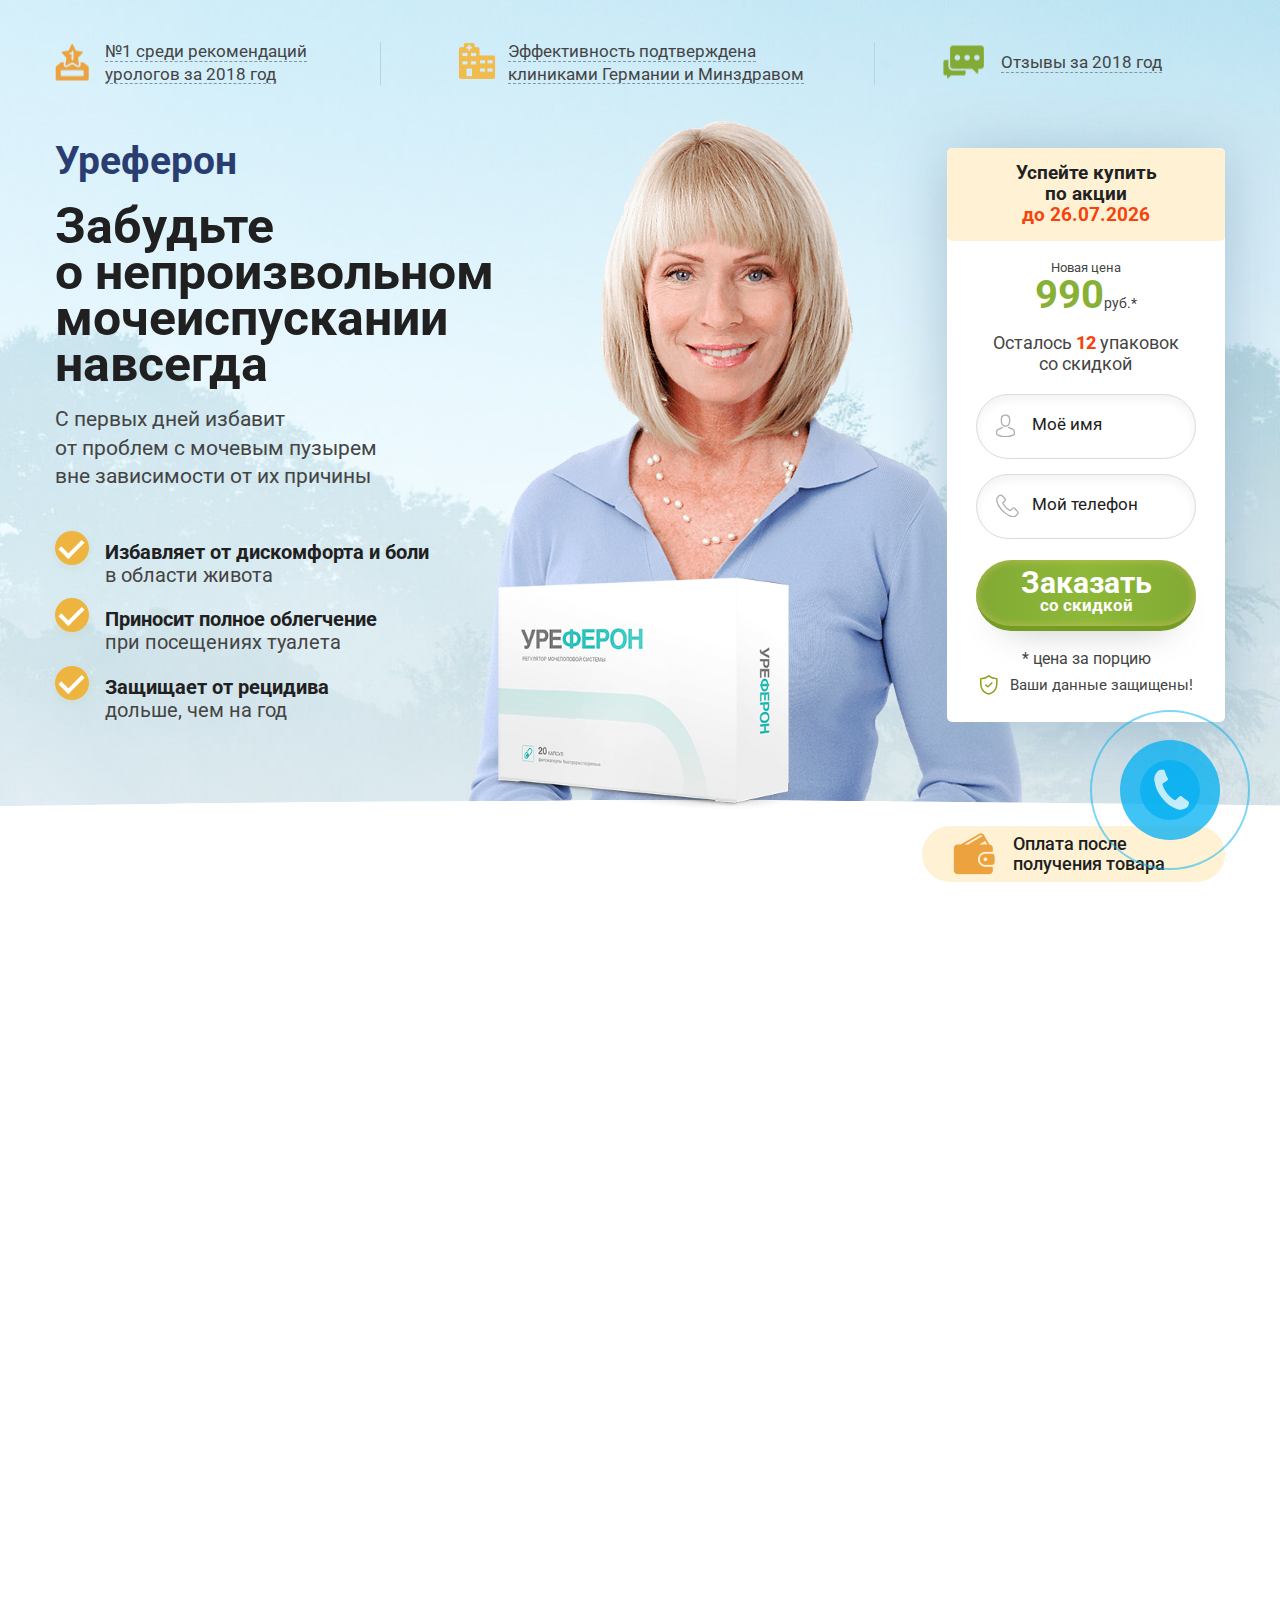
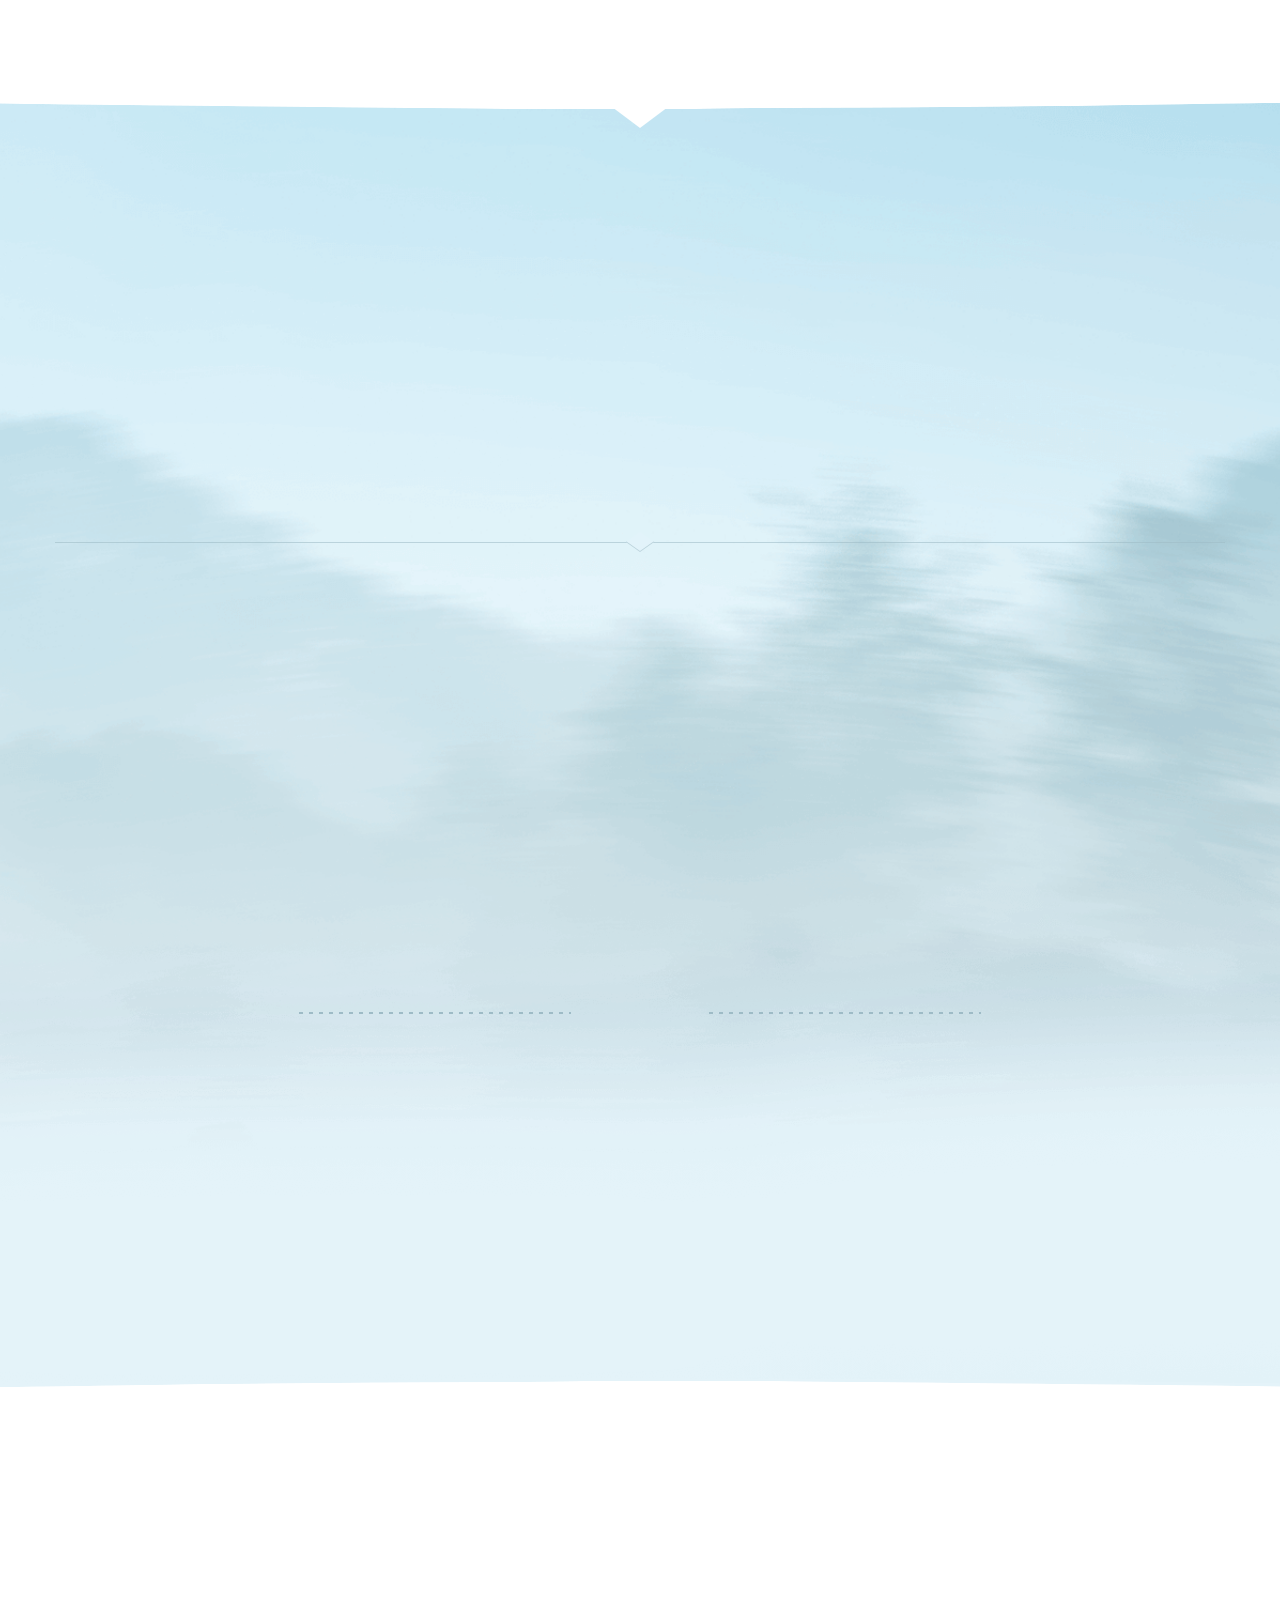
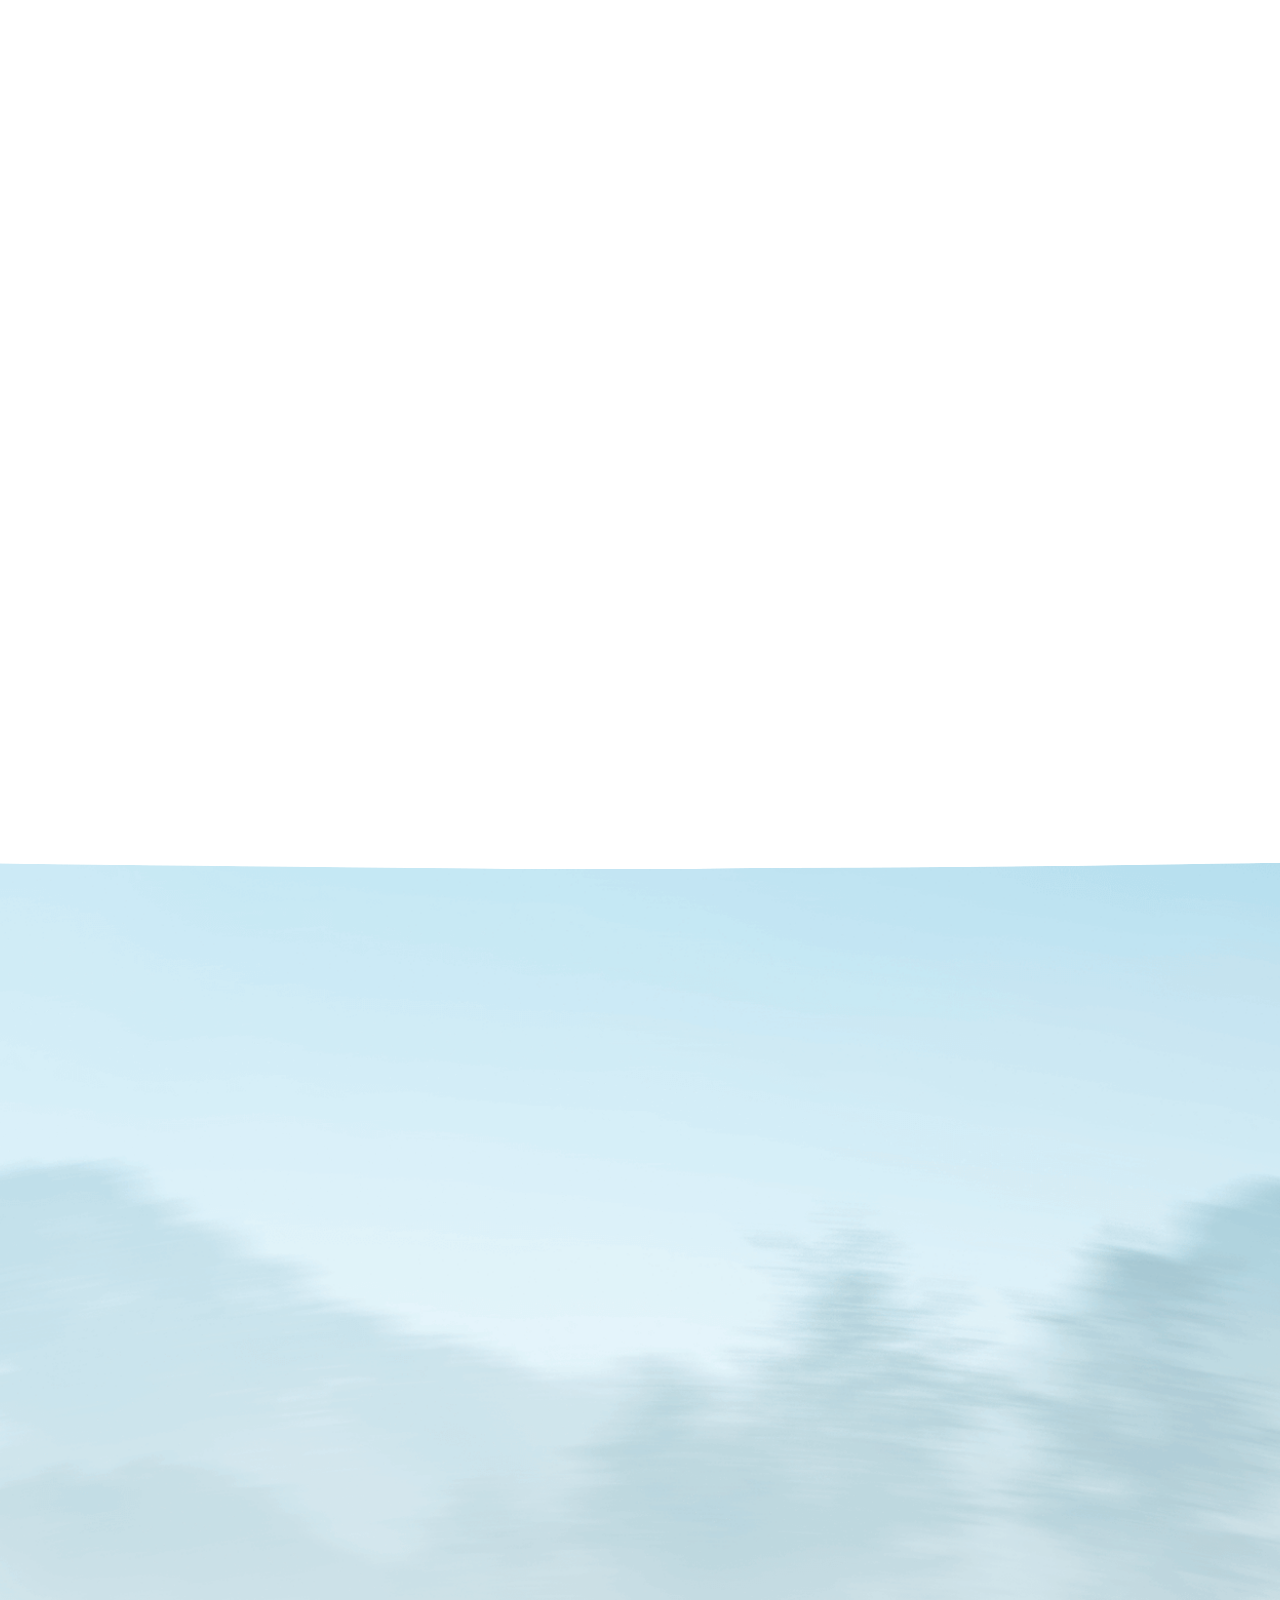
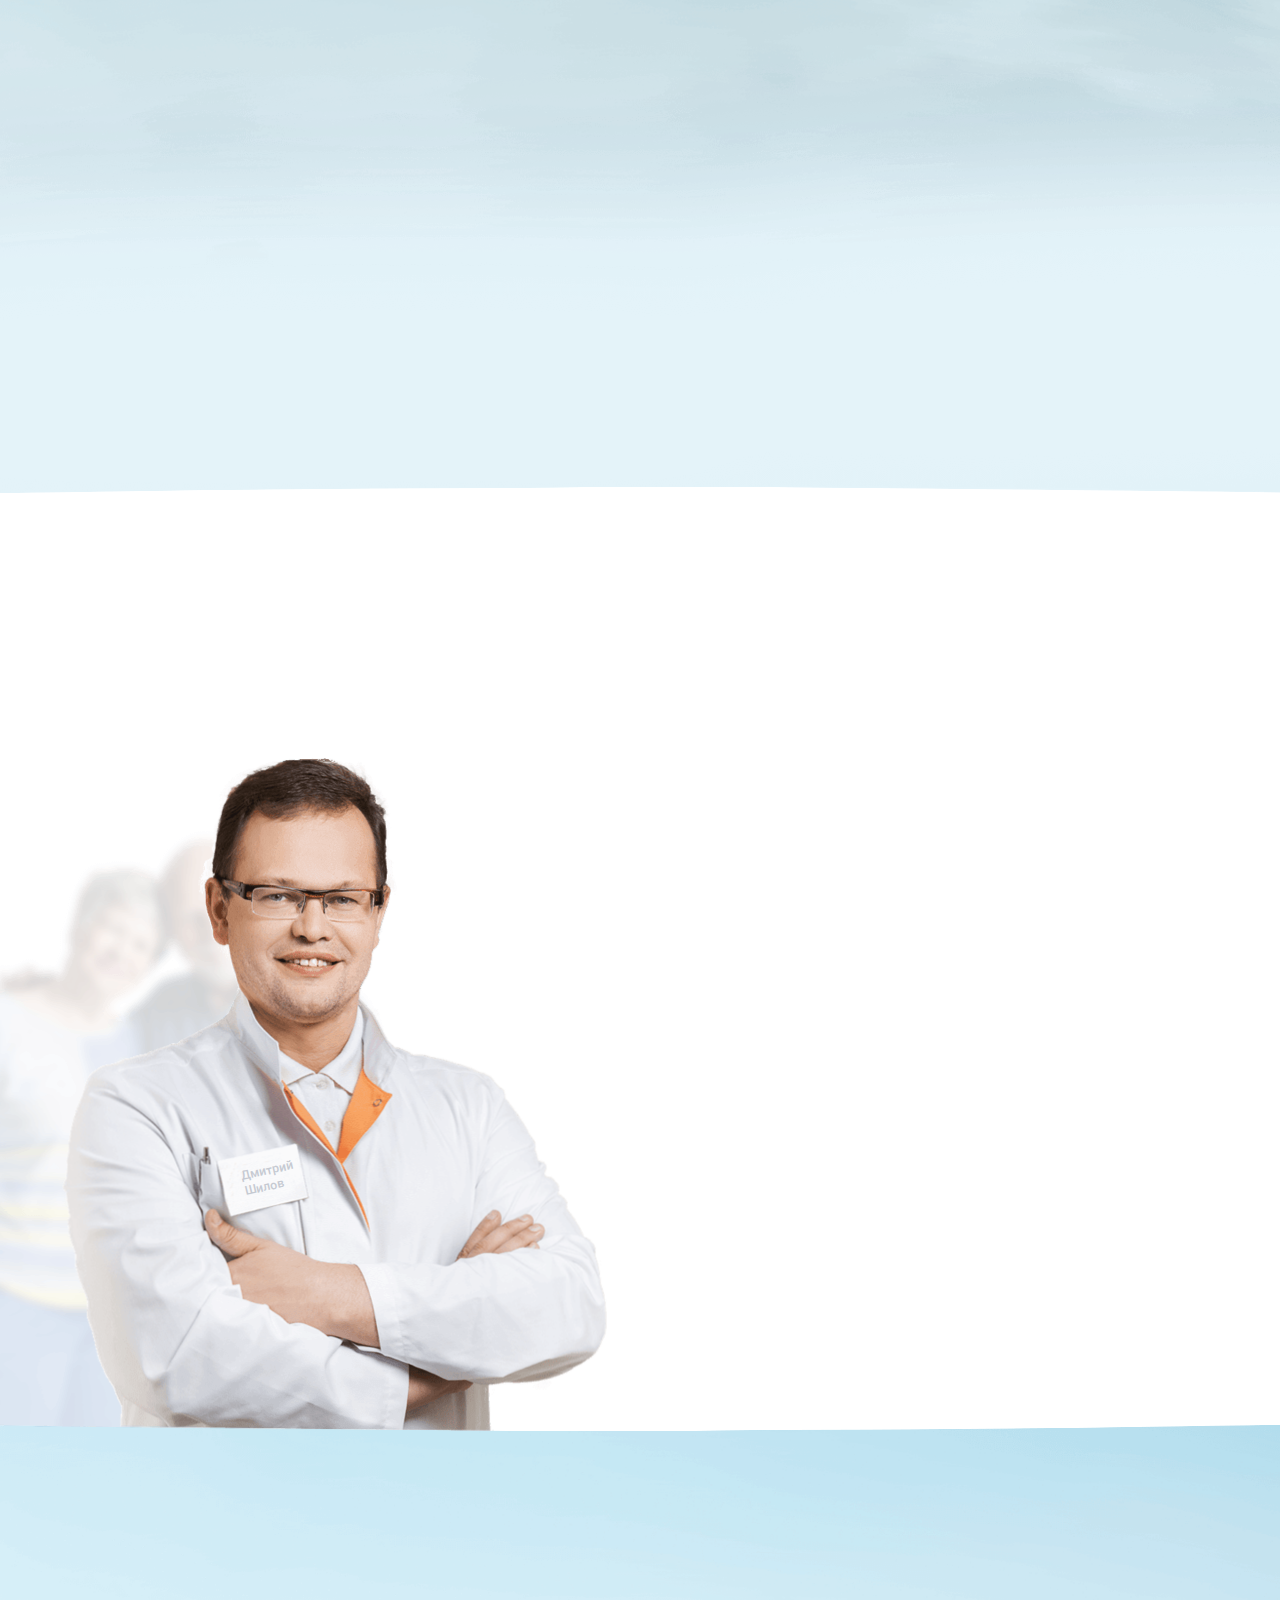
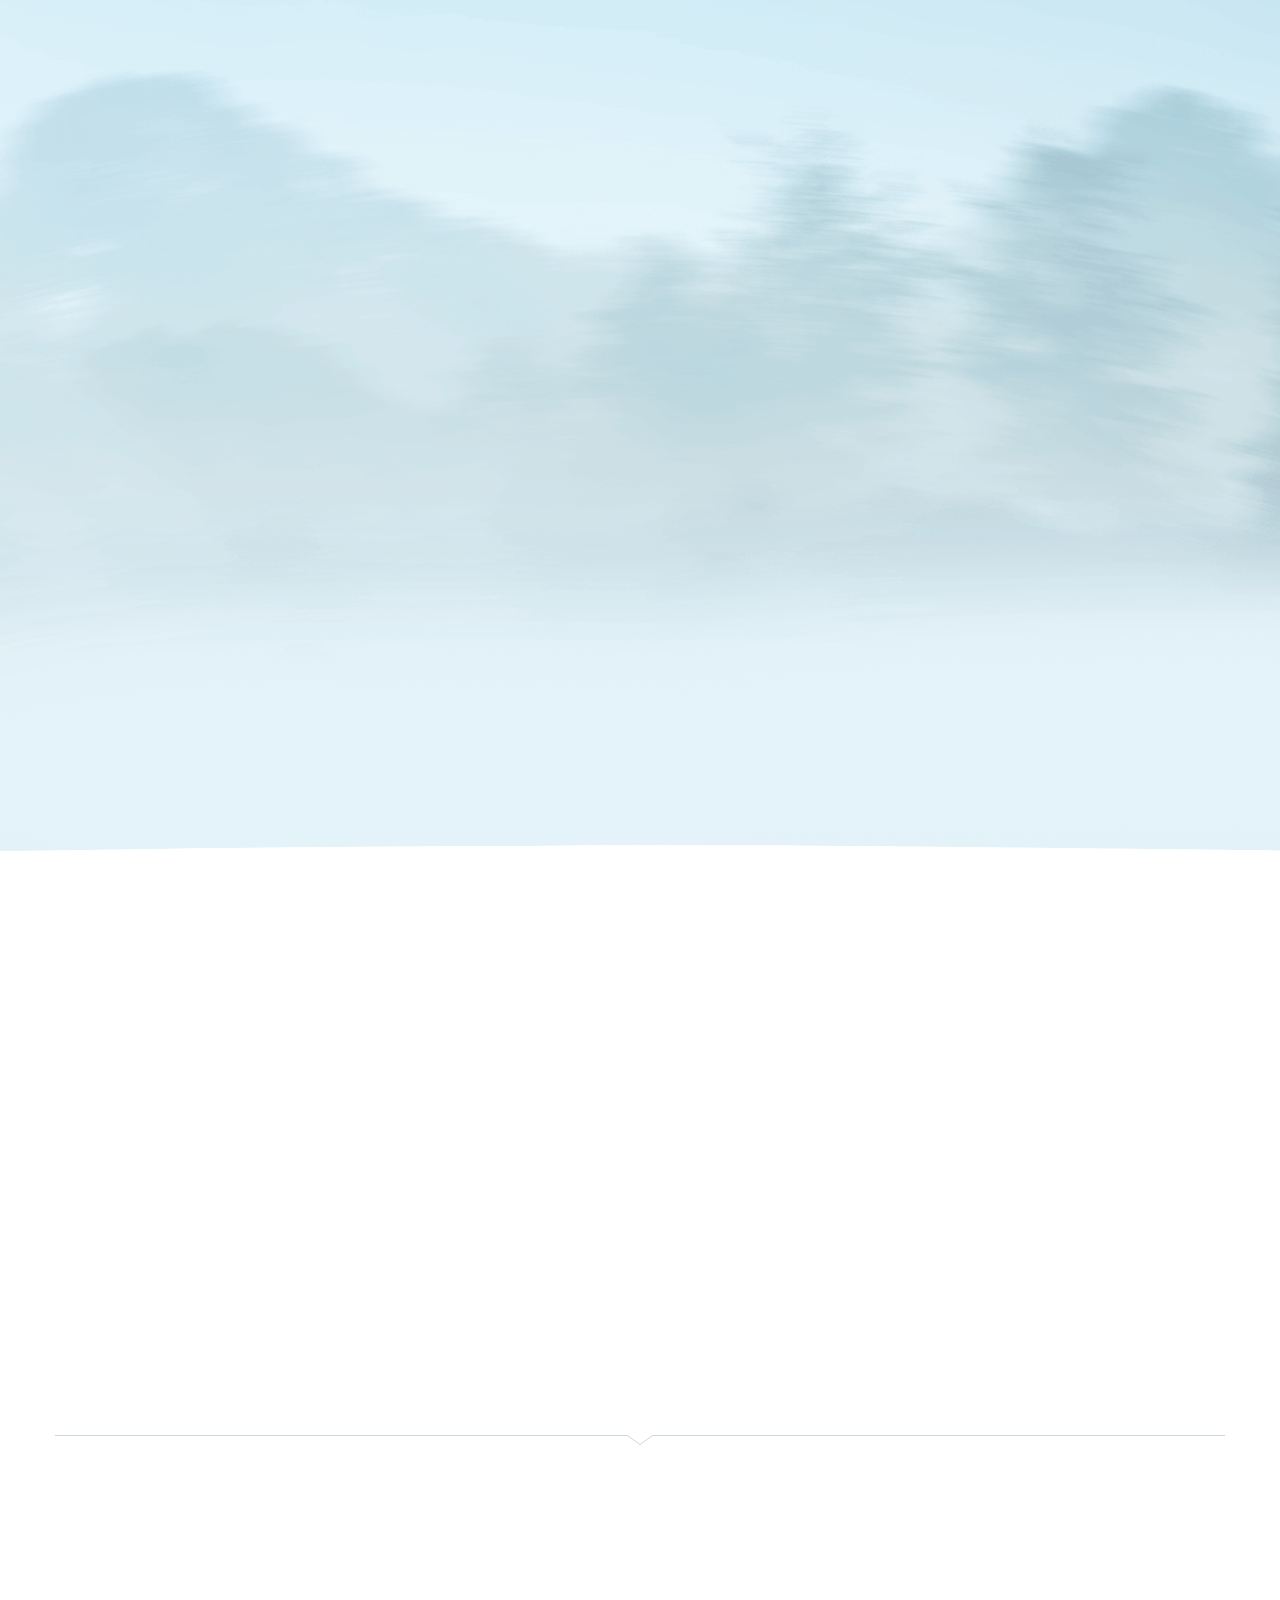
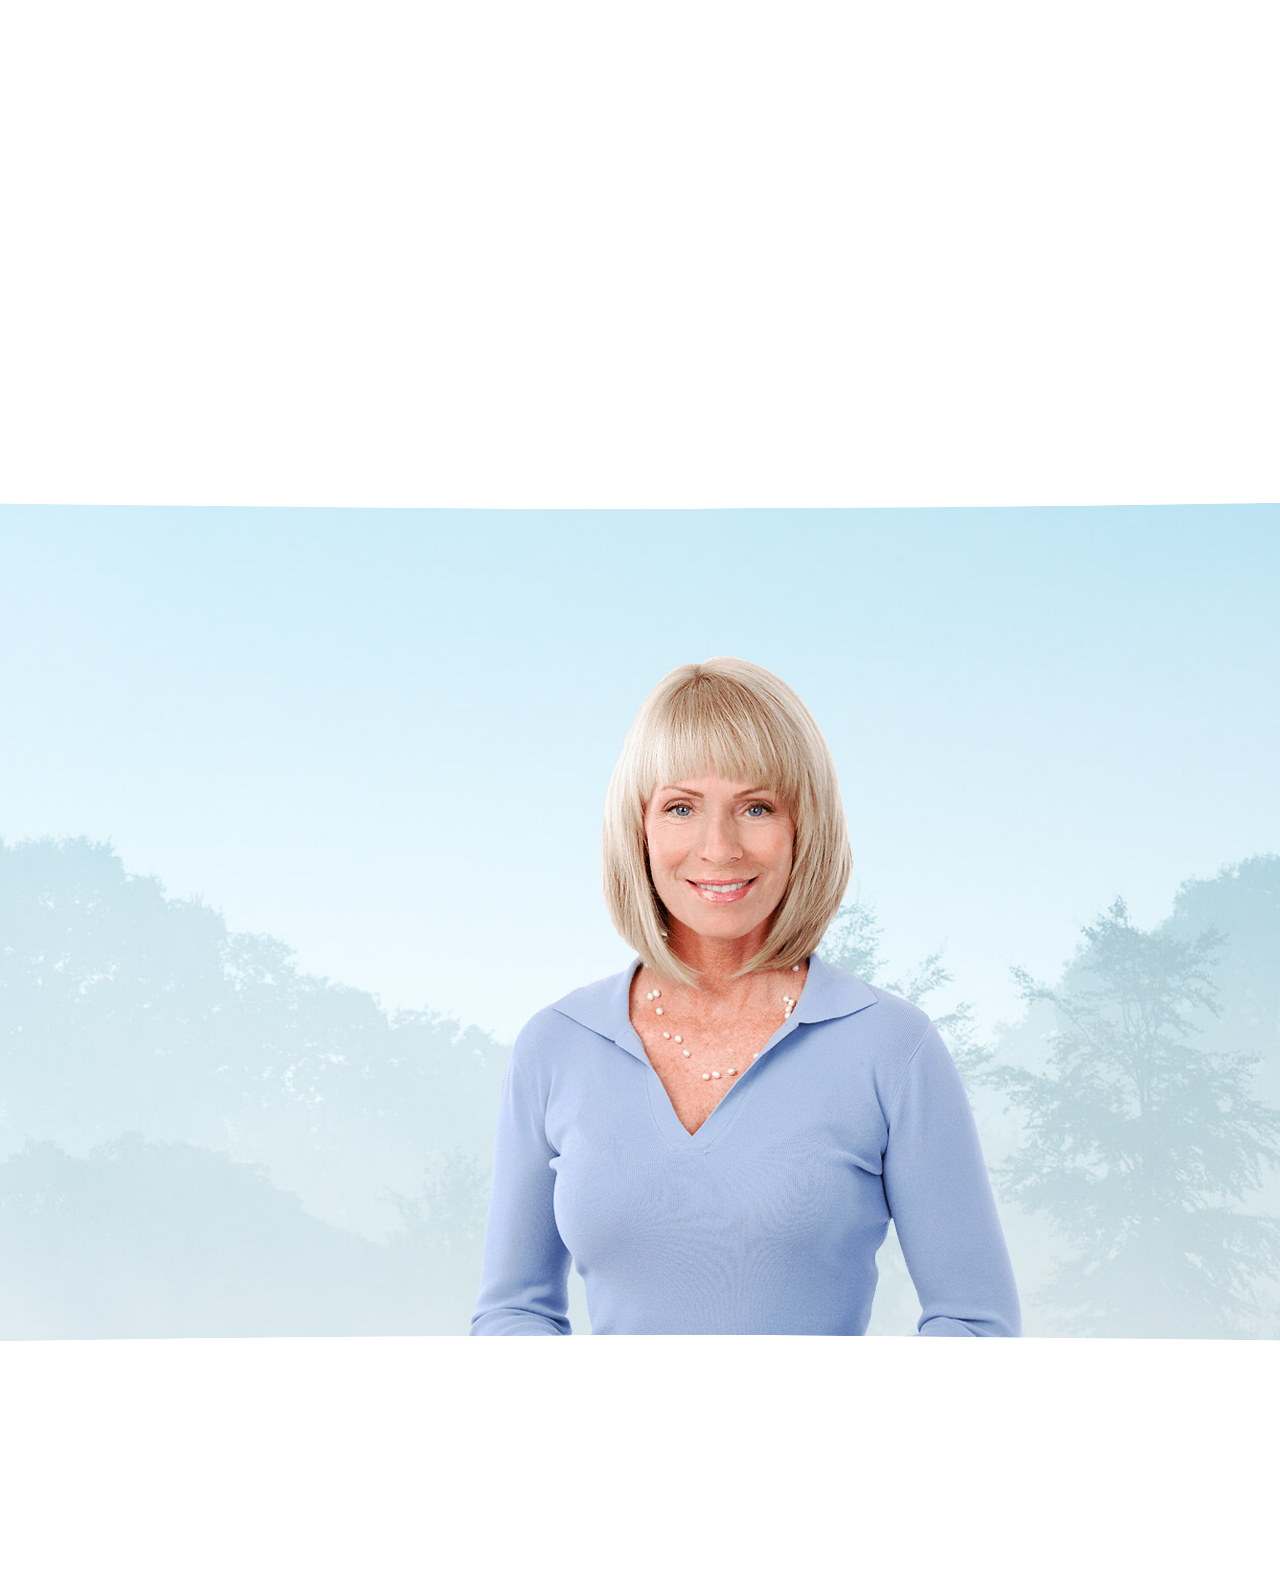
==== land/index.html @ bf9ee9a7 "wefewfwefwef" ====
<!DOCTYPE html>
<html>
  <head>
    <meta charset="utf-8">
    <title>Купить Уреферон недорого. Цены, отзывы. Закажите Уреферон сейчас!</title>
    <meta content="width=device-width, initial-scale=1" name="viewport">
    <meta content="ie=edge" http-equiv="x-ua-compatible"><link href="https://fonts.googleapis.com/css?family=Roboto+Slab:700|Roboto:400,500,700" subset=cyrillic" rel="stylesheet">
    <link href="./img/favicon.ico" rel="icon">
    <link rel="stylesheet" href="css/app.css">
    <link rel="stylesheet" href="css/animate.css">
  </head>
  <body>
    <header class="header">
	<div class="container">
		<img class="header__woman" src="./img/header__woman.png" alt="">
		<nav class="header__nav">
			<ul class="header__links">
				<li class="header__link header__link-1 wow fadeInDown"><a href="#doc"><span class="header__dashed">№1 среди рекомендаций</span> <span class="header__dashed">урологов за 2018 год</span></a></li>
				<li class="header__link header__link-2 wow fadeInDown" data-wow-delay="0.1s"><a href="#components"><span class="header__dashed">Эффективность подтверждена</span> <span class="header__dashed">клиниками Германии и Минздравом</span></a></li>
				<li class="header__link header__link-3 wow fadeInDown" data-wow-delay="0.2s"><a href="#reviews"><span class="header__dashed">Отзывы за 2018 год</span></a></li>
			</ul>
		</nav>
		<div class="header__flex">
			<div class="header__about wow fadeInDown">
				<b class="header__name-prod blue">Уреферон</b>
				<h1 class="header__title">Забудьте <span class="ib">о непроизвольном</span> мочеиспускании навсегда</h1>
				<p class="header__subtitle">C первых дней избавит <span class="ib">от проблем</span> <span class="ib">с мочевым</span> пузырем вне зависимости от их причины</p>
				<ul class="header__list">
					<li class="header__feature wow fadeInDown" data-wow-delay="0.1s"><b>Избавляет от дискомфорта и боли</b><span class="ib">в области</span> живота</li>
					<li class="header__feature wow fadeInDown" data-wow-delay="0.2s"><b>Приносит полное облегчение</b> <span class="ib">при посещениях</span> туалета</li>
					<li class="header__feature wow fadeInDown" data-wow-delay="0.3s"><b>Защищает <span class="ib">от рецидива</span></b> <span class="ib">дольше, чем на год</span></li>
				</ul>
			</div>
			<div class="header__img wow fadeInDown" data-wow-delay="0.1s">
				<img class="header__prod" src="./img/prod.png" alt="">
			</div>

			<div class="form wow fadeInDown" data-wow-delay="0.2s" id="cloneMobileThis">
				<div class="form__head">Успейте купить <span class="ib">по акции</span> <span class="form__date">до <span class="date-0">01.09.2018</span></span></div>
				<div class="price">
					<!-- <div class="price__old">
						<span class="price__title">Старая цена</span>
						<div class="price__value">
							<span class="price__number x_price_previous">1980</span>
							<span class="price__currency x_currency">руб.</span>
						</div>
					</div> -->
					<div class="price__new">
						<span class="price__title">Новая цена</span>
						<div class="price__value">
							<span class="price__number x_price_current">990</span>
							<span class="price__currency x_currency">руб.</span>
						</div>
					</div>
				</div>
				<div class="form__lastpack">
					Осталось <span class="form__count">12</span> упаковок <span class="ib">со скидкой</span>
				</div>
				<form action="https://tracker.everad.com/conversion/new" method="post" class="x_order_form">
					<label class="form__label-name form__label" for="header__form-name">
						<input class="form__input form__input-name" id="header__form-name" type="text" name="name" required autocomplete="name" placeholder="Моё имя">
					</label>
					<label class="form__label-tel form__label" for="header__form-tel">
						<input class="form__input form__input-tel" id="header__form-tel" type="tel" name="phone" required autocomplete="tel" placeholder="Мой телефон">
            <input type='hidden' name='campaign_id' value='907273' />
            <input type='hidden' name='sid1' value='vlad' />
          <input type='hidden' name='redirect_url' value='https://tarasovvladik.github.io/uref/thanks.html' />
					</label>
					<button class="btn" type="submit">
						<span>
							Заказать
							<small class="btn__small">со скидкой</small>
						</span>
					</button>
				</form>
				<p class="form__footnote">* цена за порцию</p>
				<p class="form__secure">Ваши данные защищены!</p>
				<div class="form__pay-after wow fadeInDown" data-delay="0.1s">
					<p>Оплата после получения товара</p>
				</div>
			</div>
		</div>
	</div>
</header><section class="problem">
	<div class="container">
		<h2 class="title wow fadeInDown">
			Вам знакомо ощущение, <span class="ib">что жизнь</span> проходит <span class="ib">в туалете?</span>
		</h2>
		<div class="problem__list">
			<div class="problem__item wow fadeInDown">
				<div class="problem__img">
					<img src="./img/problem__img-1.jpg" alt="">
					<div class="problem__circle"></div>
				</div>
				<div class="problem__desc">
					<span class="problem__count"><span class="problem__number">1</span></span>
					<p class="problem__text">
						Постоянный дискомфорт <span class="ib">и боль</span> внизу живота <span class="ib">при мочеиспускании</span>
					</p>
				</div>
			</div>
			<div class="problem__item wow fadeInDown" data-wow-delay="0.1s">
				<div class="problem__img">
					<img src="./img/problem__img-2.jpg" alt="">
					<div class="problem__circle"></div>
				</div>
				<div class="problem__desc">
					<span class="problem__count"><span class="problem__number">2</span></span>
					<p class="problem__text">
						Знакомые и сотрудники считают, что вы больны, <span class="ib">и сторонятся вас</span>
					</p>
				</div>
			</div>
			<div class="problem__item wow fadeInDown" data-wow-delay="0.2s">
				<div class="problem__img">
					<img src="./img/problem__img-3.jpg" alt="">
					<div class="problem__circle"></div>
				</div>
				<div class="problem__desc">
					<span class="problem__count"><span class="problem__number">3</span></span>
					<p class="problem__text">
						Ваши постоянные походы <span class="ib">в туалет</span> раздражают <span class="ib">вас и ваших близких</span>
					</p>
				</div>
			</div>
			<div class="problem__item wow fadeInDown" data-wow-delay="0.3s">
				<div class="problem__img">
					<img src="./img/problem__img-4.jpg" alt="">
					<div class="problem__circle"></div>
				</div>
				<div class="problem__desc">
					<span class="problem__count"><span class="problem__number">4</span></span>
					<p class="problem__text">
						Страшно отправиться <span class="ib">на прогулку,</span> чихнуть, засмеяться, поднять тяжелое – и не удержаться
					</p>
				</div>
			</div>
		</div>
		<div class="problem__bottom wow fadeInDown">
			<p>Непроизвольное  мочеиспускание портит <span class="ib">вам жизнь?</span> <span class="ib">Решение есть!</span></p>
		</div>
	</div>
</section><section class="components" id="components">
	<div class="container">
		<h2 class="title wow fadeInDown"><span class="blue">Уреферон</span> эффективен <span class="ib">при непроизвольном</span> мочеиспускании <small class=" components__subtitle wow fadeInDown" data-wow-delay="0.1s">Благодаря лекарственным свойствам самых целебных растений</small></h2>

		<div class="components__desc wow fadeInDown" data-wow-delay="0.3s">
			<h3>Настойка из полевого хвоща веками <span class="ib">использовалась в Европе.</span></h3>
			<p><b>Экстракт золотарника</b> и <b>листьев ортосифона</b> на 89% усиливают противомикробные свойства <b>Equisétum arvénse,</b>
				<span class="ib">и на 92%</span> ускоряют восстановление мочеполовой системы <span class="ib">от инфекций.</span></p>
		</div>
		<div class="components__list-1">
			<div class="components__item wow fadeInDown" data-wow-delay="0.1s">
				<div class="components__img-block" >
					<img class="components__img-1" src="./img/components__img-1.png" alt="">
				</div>
				<p class="components__caption">Экстракт <br>Полевого Хвоща</p>
			</div>
			<div class="components__item wow fadeInDown" data-wow-delay="0.3s">
				<div class="components__img-block">
					<img class="components__img-2"  src="./img/components__img-2.png" alt="">
				</div>
				<p class="components__caption">Экстракт <br>Золотарника</p>
			</div>
			<div class="components__item wow fadeInDown" data-wow-delay="0.4s">
				<div class="components__img-block">
					<img  class="components__img-3" src="./img/components__img-3.png" alt="">
				</div>
				<p class="components__caption">Экстракт Листьев <br>Ортосифона</p>
			</div>
		</div>
		<h3 class="components__title-list wow fadeInDown">Дополнительные компоненты <span class="ib">для усиления</span> формулы <span class="blue">Уреферона:</span></h3>
		<div class="components__list-2">
			<div class="components__item components__item-1 wow fadeInDown" data-wow-delay="0.1s">
				<div class="components__what-do">
					<b>действует на болезни мочеполовой системы</b>
					Убивает вредные бактерии, повышает сопротивляемость организма микробам
				</div>
			</div>
			<div class="components__item components__item-2 wow fadeInDown" data-wow-delay="0.2s">
				<div class="components__what-do">
					<b>действует на почки</b>
					Нормализует работу почек, обладает диуретическими и камнерастворяющими свойствами
				</div>
			</div>
			<div class="components__item components__item-3 wow fadeInDown" data-wow-delay="0.3s">
				<div class="components__what-do">
					<b>действует на болезни мочеполовой системы</b>
					Очищает и оздоравливает мочевыводящие пути, предупреждает цистит и уретрит
				</div>
			</div>
		</div>
		<div class="components__conclusion wow fadeInDown">
			<p>
				Именно благодаря комбинации натуральных компонентов <span class="blue">Уреферон</span> быстро помогает
				<span class="ib">от проблемы</span> непроизвольного мочеиспускания вне зависимости от его причин.
			</p>
		</div>
	</div>
</section><section class="days">
	<div class="container">
		<h2 class="title wow fadeInDown"><span class="blue">Уреферон</span> с первых дней избавит <span class="ib">вас от непроизвольного мочеиспускания</span>
			<small class="days__subtitle wow fadeInDown" data-wow-delay="0.1s">
				Эффект от препарата усиливается <span class="ib">с каждым</span> <span class="ib">днем приема</span>
			</small>
		</h2>
		<div class="days__list">
			<div class="days__item days__item-1 wow fadeInDown" data-wow-delay="0.1s">
				<div class="days__img-block">
					<img class="days__img" src="./img/days__img-1.png" alt="">
				</div>
				<div class="days__duration">1-й день</div>
				<div class="days__desc">
					<h3>Исчезает чувство дискомфорта внизу живота</h3>
					<p>Первое же посещение туалета приносит вам облегчение и полное опорожнение мочевого пузыря. Пропали частые позывы идти <span class="ib">в туалет.</span></p>
				</div>
			</div>
			<div class="days__item days__item-2 wow fadeInDown" data-wow-delay="0.2s">
				<div class="days__img-block">
					<img class="days__img" src="./img/days__img-2.png" alt="">
				</div>
				<div class="days__duration">14-й день</div>
				<div class="days__desc">
					<h3>Позывы в пределах <br>нормы</h3>
					<p>Больше нет внезапного желания сходить в туалет, даже если <span class="ib">вы выходите</span> из теплого помещения на холодную улицу, пьете много жидкости или нервничаете.</p>
				</div>
			</div>
			<div class="days__item days__item-3 wow fadeInDown" data-wow-delay="0.3s">
				<div class="days__img-block">
					<img class="days__img" src="./img/days__img-3.png" alt="">
				</div>
				<div class="days__duration">30-й день</div>
				<div class="days__desc">
					<h3>Проблема непроизвольного мочеиспускания исчезла</h3>
					<p>Вы живете жизнью здорового человека зная, что проблема осталась в прошлом навсегда.</p>
				</div>
			</div>
		</div>
		<div class="days__conclusion wow fadeInDown"><p>Всего 1 курс – и вы навсегда забудете <span class="ib">о зависимости</span> <span class="ib">от туалета!</span></p></div>
	</div>
</section><section class="newlife block">
	<div class="container">
		<div class="title wow fadeInDown">Как изменится ваша жизнь<br> после избавления от проблем с мочеиспусканием</div>
		<div class="newlife-content">
			<div class="newlife-content-box wow fadeInDown" data-wow-delay="0.1s">
				<div class="newlife-content-box__img"><img src="img/life1.png" alt=""></div>
				<div class="newlife-content-box__text">Вы спокойно спите ночью, <br>а не встаете по несколько раз <br>для похода в туалет</div>
			</div>
			<div class="newlife-content-box wow fadeInDown" data-wow-delay="0.2s">
				<div class="newlife-content-box__img newlife-content-box__img2"><img src="img/life2.png" alt=""></div>
				<div class="newlife-content-box__text">Вы больше не бегаете по несколько <br>раз в туалет, когда волнуетесь</div>
			</div>
			<div class="newlife-content-box wow fadeInDown" data-wow-delay="0.3s">
				<div class="newlife-content-box__img newlife-content-box__img3"><img src="img/life3.png" alt=""></div>
				<div class="newlife-content-box__text">Вы можете пить много жидкости <br>и ни о чем не беспокоиться</div>
			</div>
			<div class="newlife-content-box wow fadeInDown" data-wow-delay="0.1s">
				<div class="newlife-content-box__img newlife-content-box__img4"><img src="img/life4.png" alt=""></div>
				<div class="newlife-content-box__text">Вы спокойно живете, зная, что ваш<br> мочевой пузырь не подведет<br>
вас в ответственный момент</div>
			</div>
			<div class="newlife-content-box wow fadeInDown" data-wow-delay="0.2s">
				<div class="newlife-content-box__img newlife-content-box__img5"><img src="img/life5.png" alt=""></div>
				<div class="newlife-content-box__text">Вы можете спокойно сидеть в кино, театре и на других мероприятиях, не волнуясь, <br>что придется по много раз ходить в туалет</div>
			</div>
			<div class="newlife-content-box wow fadeInDown" data-wow-delay="0.3s">
				<div class="newlife-content-box__img newlife-content-box__img6"><img src="img/life6.png" alt=""></div>
				<div class="newlife-content-box__text">Вы больше не чувствуете себя больным человеком - вы можете планировать <br>и реализовывать свою жизнь</div>
			</div>
		</div>
		<div class="newlife-btitle wow fadeInDown">За 2018 год уже 15436 женщин уже избавились от непроизвольного мочеиспускания.</div>
		<div class="newlife-bsubtitle wow fadeInDown" data-wow-delay="0.1s"><span class="blue">Уреферон</span> поможет и вам!</div>
		<div class="newlife-form wow fadeInDown" data-wow-delay="0.1s">
			<div class="newlife-form-pack"><img src="img/prod.png" alt="pack"></div>
			<div class="newlife-form-price">
				<!-- <div class="newlife-oldprice">
					<div class="newlife-oldprice__title">Старая цена</div>
					<div class="newlife-oldprice__value x_price_previous">1980</div>
					<div class="newlife-oldprice__current x_currency">руб.</div>
				</div> -->
				<div class="newlife-newprice">
					<div class="newlife-newprice__title">Новая цена</div>
					<div class="newlife-newprice__value x_price_current">990</div>
					<div class="newlife-newprice__current "><span class="x_currency">руб</span>*</div>
				</div>
			</div>
			 <form method="POST" action="/submit" class="newlife-form-box x_order_form">
			 	<label class="form__label-name form__label" for="newlife__form-name">
						<input class="form__input form__input-name" id="newlife__form-name" type="text" name="name" required autocomplete="name" placeholder="Моё имя">
					</label>
					<label class="form__label-tel form__label" for="newlifer__form-tel">
						<input class="form__input form__input-tel" id="newlifer__form-tel" type="tel" name="phone" required autocomplete="tel" placeholder="Мой телефон">
					</label>
					<div class="snoska">
					<button class="btn" type="submit">
						<span>
							Избавиться
							<small class="btn__small">от проблем</small>
						</span>
					</button>
					<p class="form__footnote">* цена за порцию</p>
					</div>
			 </form>
		</div>
	</div>
</section><section class="doc block" id="doc">
    <div class="container">
        <h2 class="title wow fadeInDown">Заслуженный врач РФ, Дмитрий Шилов<br> рекомендует <span class="blue">Уреферон</span></h2>
        <div class="doc-content wow fadeInDown">
            <div class="doc-content__title"><span class="blue">Уреферон</span> — универсальное средство, которое я рекомендую всем при частом<br> мочеиспускании.</div>
            <p class="doc-content__subtitle">
                Я уже сбился со счета, скольких своих пациенток вылечил
                с помощью препарата Уреферон. Счет идет на сотни, это точно.</p>
            <p class="doc-content__subtitle">
                Почему я его рекомендую? Это средство <b>универсальное</b>,<br>
                оно помогает несмотря на причину частых позывов к опорожнению мочевого пузыря. Оно безопасное, состоит только из натуральных компонентов и поэтому у него нет никаких противопоказаний,<br> оно не вызывает аллергических реакций, не имеет побочных эффектов.
               Это <b>эффективное</b> средство. Уже после первого применения
                у человека пропадает дискомфорт в области мочевого пузыря
                и посещение туалета приносит полное облегчение.</p>
            <p class="doc-content__subtitle mnone">
                <span class="doc-content__subtitle-name">Дмитрий Шилов,</span>
                заслуженный врач РФ, автор научных статей, эксперт в области урологии</p>
                <img src="img/signature.png" alt="" class="doc-content__signature">
        </div>
        <div class="doc__img"><img src="img/doctor.png" alt=""><div class="doc__img-name">Дмитрий <br>Шилов</div></div>
    </div>
</section><section class="reviews block" id="reviews">
   <div class="container">
      <h2 class="title wow fadeInDown">Отзывы покупателей</h2>
      <div class="reviews-content wow fadeInDown" data-wow-delay="0.1s">
         <div class="reviews-content-box wow fadeInDown" data-wow-delay="0.1s">
            <div class="reviews-content-box__img"><img src="img/ava1.png" alt="avatar"></div>
            <div class="reviews-content-box__name">Мария Литвинова</div>
            <div class="reviews-content-box__thesis">Помог с первого же дня!</div>
            <div class="reviews-content__body">
            <div class="reviews-content-box__text">Никогда не было проблем с тем, чтобы ходить в туалет по маленькому. А потом простудилась и началось... Могла рассмеяться - и случайно, простите, мокрые штаны обнаружить. <br>
               В больнице посоветовали Уреферон. <br>
               Я врачам не очень доверяю и решила проверить это средство у знакомого фармацевта. Ну, она и сказала, что средство это хорошее и безопасное. Когда с почты его забрала, у меня больничные уже заканчивались <br>
               и на работу было страшно возвращаться. Это ж не работа, когда в туалет постоянно бегаешь. Но все было хорошо, благодаря Уреферону. Он как оказалось, с первого применения помогает. Ноющие ощущения внизу живота прошли и в туалет нормально хожу. Прошла весь курс и чувствую себя отлично.
            </div>
            </div>
             <div class="reviews-content-box__btn">
               <div class="reviews-content-box__cbtn">
                                    <img src="img/review-arrow.svg" alt="arrow">
                                </div>
            </div>
         </div>
         <div class="reviews-content-box wow fadeInDown" data-wow-delay="0.2s">
            <div class="reviews-content-box__img"><img src="img/ava2.png" alt="avatar"></div>
            <div class="reviews-content-box__name">Анна Иванова</div>
            <div class="reviews-content-box__thesis">Вернула себе комфортную<br> и спокойную жизнь</div>
            <div class="reviews-content-box__text">В какой-то момент я заметила, что стала часто бегать в туалет. Мне это очень мешало и на работе, и дома.
               Я пошла к врачу. Там долго не могли диагностировать проблему мою,
               в итоге объявили синдром слабого мочевого пузыря. Мне легче не стало от этого. Уреферон я купила просто
               по рекламе, и очень рада своему решению. Он мне помог вернуть контроль над мочевым пузырем!
               И даже больше, с тех пор как пропила прошло 2 месяца, а у меня даже насморка не было! Он мне иммунитет поднял.
            </div>
            <div class="reviews-content-box__btn">
               <div class="reviews-content-box__cbtn">
                                    <img src="img/review-arrow.svg" alt="arrow">
                                </div>
            </div>
         </div>
         <div class="reviews-content-box wow fadeInDown" data-wow-delay="0.3s">
            <div class="reviews-content-box__img"><img src="img/ava3.png" alt="avatar"></div>
            <div class="reviews-content-box__name">Лариса Столярова</div>
            <div class="reviews-content-box__thesis">Просто в восторге! <br>Чувствую себя лучше, чем раньше!</div>
            <div class="reviews-content-box__text">Когда у меня после родов начались приступы туалетной зависимости, я сразу накупила себе целую кучу препаратов. Они минимально помогали. В туалет по-маленькому я бегала реже. Но скоро стало хуже, у меня начались проявляться побочные эффекты от тех лекарств. Я испугалась и перестала их принимать и опять стала часто бегать в туалет. Подруга детства приехала в гости и мы на кухне
               за приятной беседой весь вечер провели. Она посмотрела, что я туалет часто бегаю и посоветовала мне Уреферон. Сказала, что побочных эффектов у него нет совсем никаких и бояться нечего. Так и произошло. Уреферон меня за курс вернул к жизни нормальной и никаких побочных эффектов.
            </div>
            <div class="reviews-content-box__btn">
               <div class="reviews-content-box__cbtn">
                                    <img src="img/review-arrow.svg" alt="arrow">
                                </div>
            </div>
         </div>
         <div class="reviews-content-box">
            <div class="reviews-content-box__img"><img src="img/ava4.png" alt="avatar"></div>
            <div class="reviews-content-box__name">Дарья Васильева</div>
            <div class="reviews-content-box__thesis">Быстро помогает<br> и очень надолго!</div>
            <div class="reviews-content-box__text">Вожу трамвай, поэтому и мне часто в туалет не то, что не желательно, а просто нереально. Когда заметила, что долго не могу высидеть без туалета побежала к врачу. Та провела обследование и сказала, что это просто на погоду так, не нашла ничего серьезного. Ну я и попросила сына найти мне что-то, чтобы в сырую погоду не думать о туалете. Он Уреферон и нашел. Очень хорошо, что препарат этот сразу действует. Утром выпила, в туалет пошла, мочевой пузырь облегчила и все хорошо. Никакой беготни, ничего не ноет в животе. Спокойно себе работаешь и живешь как все здоровые люди.</div>
            <div class="reviews-content-box__btn">
               <div class="reviews-content-box__cbtn">
                                    <img src="img/review-arrow.svg" alt="arrow">
                                </div>
            </div>
         </div>
         <div class="reviews-content-box">
            <div class="reviews-content-box__img"><img src="img/ava5.png" alt="avatar"></div>
            <div class="reviews-content-box__name">Инна Колькова</div>
            <div class="reviews-content-box__thesis">Больше не боюсь длинных<br> прогулок</div>
            <div class="reviews-content-box__text">Раньше часто было, что в туалет прибегу, пару капелек мочи и все. А через двадцать минут опять то же самое. Пробовала самые разные лекарства, даже бабушкины методы, но впустую все. Зря деньги и нервы тратила. Про Уреферон узнала из онлайн консультации врача. Стоил он недорого. Вот Уреферон мне и помог. Это постоянное ноющее ощущение внизу живота и беготня по туалетам города и офисов закончилась с первых дней применения. Я даже не ожидала такого эффекта! Очень советую его всем туалетозависимым.</div>
            <div class="reviews-content-box__btn">
               <div class="reviews-content-box__cbtn">
                                    <img src="img/review-arrow.svg" alt="arrow">
                                </div>
            </div>
         </div>
         <div class="reviews-content-box">
            <div class="reviews-content-box__img"><img src="img/ava6.png" alt="avatar"></div>
            <div class="reviews-content-box__name">Татьяна Вишковская</div>
            <div class="reviews-content-box__thesis">Проблема решена<br> за месяц!</div>
            <div class="reviews-content-box__text">У женщин есть определенные болезни, про которые и рассказать стыдно, не то что к врачу идти. У меня так было с мочеиспусканием. Бегала дома в туалет, на работе, по дороге на работу или домой. Просто бесила эта ситуация. Очень хотела разобраться без врачей. Они у нас в клинике пенсионеры одни, что они знают? Сестре я еще могу доверять вот ей и позвонила, она в Москве живет и работает. Она мне про Уреферон и рассказала. Средство оказалось высший класс! За месяц у меня эти проблемы ушли. Даже если нервничаю, не бегаю в туалет так часто, как раньше.</div>
             <div class="reviews-content-box__btn">
               <div class="reviews-content-box__cbtn">
                                    <img src="img/review-arrow.svg" alt="arrow">
                                </div>
            </div>
         </div>
         <div class="reviews-content-box">
            <div class="reviews-content-box__img"><img src="img/ava7.png" alt="avatar"></div>
            <div class="reviews-content-box__name">Катя Толковая</div>
            <div class="reviews-content-box__thesis">Больше не отвлекаюсь<br> и спокойно занимаюсь делами</div>
            <div class="reviews-content-box__text">Работаю дизайнером. Все было хорошо, до того момента, как почему-то стала часто бегать в туалет. А это жутко раздражало меня. Я не могла сосредоточиться на работе. Только появится идея, или вникну в тему, как нужно отлучиться. Возвращаешься на место - и уже не помнишь, о чем думала! В клинике патологий не нашли, сказали, что у меня это нервное. Посоветовали Уреферон, сказали, что как раз для таких случаев. Я попробовала его и за день этот бегала по нужде только 5 раз! А раньше было по 14 раз! Теперь работаю без проблем и на ерунду не отвлекаюсь.</div>
             <div class="reviews-content-box__btn">
               <div class="reviews-content-box__cbtn">
                                    <img src="img/review-arrow.svg" alt="arrow">
                                </div>
            </div>
         </div>
         <div class="reviews-content-box">
            <div class="reviews-content-box__img"><img src="img/ava8.png" alt="avatar"></div>
            <div class="reviews-content-box__name">Эльвира Донцова</div>
            <div class="reviews-content-box__thesis">Спокойно добираюсь<br> и на работу</div>
            <div class="reviews-content-box__text">Добираться на работу мне два часа. Обычно, это нормально, но если хочется в туалет, то это реально проблема. Утро у меня с кофе начинается, без него не могла проснуться. Но он же мочегонный, напиток этот. Так что, когда еду до работы последние минуты просто чуть ли не бегом до офиса и сразу в туалет. Настроение, так начинать рабочий день не особо. Без кофе не могу, но и ходить в присядку от нужды пописать тоже не хочется. Проблему решила Урефероном. Утром так же пью кофе, но и капсулу этого препарата и до работы еду без тревог, никаких слишком частых позывов нет!</div>
             <div class="reviews-content-box__btn">
               <div class="reviews-content-box__cbtn">
                                    <img src="img/review-arrow.svg" alt="arrow">
                                </div>
            </div>
         </div>
         <div class="reviews-content-box">
            <div class="reviews-content-box__img"><img src="img/ava9.png" alt="avatar"></div>
            <div class="reviews-content-box__name">Юля Краснова</div>
            <div class="reviews-content-box__thesis">Муж больше не ворчит!</div>
            <div class="reviews-content-box__text">С детства часто в туалет бегала. Внимания на это не обращала, привыкла как-то. Но вот свекрови моей этой очередная возможность задеть меня. Даже прозвала меня самогонщицей, добрая она наша. И муж как-то начал ее слушать, что типо с женой его не все впорядке. Ну я и решила, найти средство какое-то, чтобы в туалет не бегать часто. И нашла. Это Уреферон. Теперь часами о туалете и не думаю.</div>
          <div class="reviews-content-box__btn">
               <div class="reviews-content-box__cbtn">
                                    <img src="img/review-arrow.svg" alt="arrow">
                                </div>
            </div>
         </div>
      </div>
   </div>
</section><section class="orus block">
	<div class="container">
		<h2 class="title wow fadeInDown">Как применять <span class="blue">Уреферон</span></h2>
		<div class="orus-top">
			<div class="orus-top-boximg wow fadeInDown" data-wow-delay="0.1s">
				<img class="orus-top-boximg__use" src="img/use.png" alt="use">
				<img class="orus-top-boximg__prod" src="img/prod.png" alt="prod">
			</div>
			<div class="orus-top-instruction wow fadeInDown" data-wow-delay="0.2s">
				<div class="orus-top-instruction__small">Принимать по 1 капсуле <span class="blue">Уреферона</span> 2 раза в день за 30 минут до еды.
				<br>Запивать капсулы стаканом воды.</div>
				<div class="orus-top-instruction__big">Длительность курса подбирается индивидуально. <br>При хронических и осложненных формах рекомендуется <span class="blue"> 3 курса через 10 дней </span></div>
			</div>
		</div>
		<div class="orus-line"></div>
		<h2 class="title wow fadeInDown">Как заказать</h2>
		<div class="orus-bottom">
			<div class="orus-bottom-box orus-bottom-box1 wow fadeInDown" data-wow-delay="0.1s">
				<div class="orus-bottom-box1__img orus-bottom-box__img"><img src="img/order1.png" alt="order"></div>
				<div class="orus-bottom-box__text">Оставляете заявку<br> в форме заказа</div>
			</div>
			<div class="orus-bottom-box orus-bottom-box2 wow fadeInDown" data-wow-delay="0.2s">
				<div class="orus-bottom-box2__img orus-bottom-box__img"><img src="img/order2.png" alt="order"></div>
				<div class="orus-bottom-box__text">Наш оператор перезвонит <br>для уточнения всех деталей</div>
			</div>
			<div class="orus-bottom-box orus-bottom-box3 wow fadeInDown" data-wow-delay="0.3s">
				<div class="orus-bottom-box3__img orus-bottom-box__img"><img src="img/order3.png" alt="order"><!-- <div class="prod-name">Уреферон</div> --></div>
				<div class="orus-bottom-box__text">Оплата товара только<br> после получения</div>
			</div>
		</div>
		<div class="orus-lock wow fadeInDown" data-wow-delay="0.1s">Доставка производится анонимно в непрозрачной упаковке</div>
	</div>
</section>

    <section class="header-bottom"><header class="header">
	<div class="container">
		<img class="header__woman" src="./img/header__woman.png" alt="">
		<nav class="header__nav">
			<ul class="header__links">
				<li class="header__link header__link-1 wow fadeInDown"><a href="#doc"><span class="header__dashed">№1 среди рекомендаций</span> <span class="header__dashed">урологов за 2018 год</span></a></li>
				<li class="header__link header__link-2 wow fadeInDown" data-wow-delay="0.1s"><a href="#components"><span class="header__dashed">Эффективность подтверждена</span> <span class="header__dashed">клиниками Германии и Минздравом</span></a></li>
				<li class="header__link header__link-3 wow fadeInDown" data-wow-delay="0.2s"><a href="#reviews"><span class="header__dashed">Отзывы за 2018 год</span></a></li>
			</ul>
		</nav>
		<div class="header__flex">
			<div class="header__about wow fadeInDown">
				<b class="header__name-prod blue">Уреферон</b>
				<h1 class="header__title">Забудьте <span class="ib">о непроизвольном</span> мочеиспускании навсегда</h1>
				<p class="header__subtitle">C первых дней избавит <span class="ib">от проблем</span> <span class="ib">с мочевым</span> пузырем вне зависимости от их причины</p>
				<ul class="header__list">
					<li class="header__feature wow fadeInDown" data-wow-delay="0.1s"><b>Избавляет от дискомфорта и боли</b><span class="ib">в области</span> живота</li>
					<li class="header__feature wow fadeInDown" data-wow-delay="0.2s"><b>Приносит полное облегчение</b> <span class="ib">при посещениях</span> туалета</li>
					<li class="header__feature wow fadeInDown" data-wow-delay="0.3s"><b>Защищает <span class="ib">от рецидива</span></b> <span class="ib">дольше, чем на год</span></li>
				</ul>
			</div>
			<div class="header__img wow fadeInDown" data-wow-delay="0.1s">
				<img class="header__prod" src="./img/prod.png" alt="">
			</div>

			<div class="form wow fadeInDown" data-wow-delay="0.2s" id="cloneMobileThis">
				<div class="form__head">Успейте купить <span class="ib">по акции</span> <span class="form__date">до <span class="date-0">01.09.2018</span></span></div>
				<div class="price">
					<!-- <div class="price__old">
						<span class="price__title">Старая цена</span>
						<div class="price__value">
							<span class="price__number x_price_previous">1980</span>
							<span class="price__currency x_currency">руб.</span>
						</div>
					</div> -->
					<div class="price__new">
						<span class="price__title">Новая цена</span>
						<div class="price__value">
							<span class="price__number x_price_current">990</span>
							<span class="price__currency x_currency">руб.</span>
						</div>
					</div>
				</div>
				<div class="form__lastpack">
					Осталось <span class="form__count">12</span> упаковок <span class="ib">со скидкой</span>
				</div>
				<form action="https://tracker.everad.com/conversion/new" method="post" class="x_order_form">
					<label class="form__label-name form__label" for="header__form-name">
						<input class="form__input form__input-name" id="header__form-name" type="text" name="name" required autocomplete="name" placeholder="Моё имя">
					</label>
					<label class="form__label-tel form__label" for="header__form-tel">
						<input class="form__input form__input-tel" id="header__form-tel" type="tel" name="phone" required autocomplete="tel" placeholder="Мой телефон">
            <input type='hidden' name='campaign_id' value='907273' />
            <input type='hidden' name='sid1' value='vlad' />
          <input type='hidden' name='redirect_url' value='https://tarasovvladik.github.io/uref/thanks.html' />
					</label>
					<button class="btn" type="submit">
						<span>
							Заказать
							<small class="btn__small">со скидкой</small>
						</span>
					</button>
				</form>
				<p class="form__footnote">* цена за порцию</p>
				<p class="form__secure">Ваши данные защищены!</p>
				<div class="form__pay-after">
					<p>Оплата после получения товара</p>
				</div>
			</div>
		</div>
	</div>
</header>
    </section><footer class="footer">
    <div class="container">
        <div class="footer__wrap">
            <div class="footer__left wow fadeInDown">
                <div class="footer__logo">
                    <img src="img/everad.svg" alt="">
                </div>
                <div class="footer__name">
                    <p class="footer__prod"><b>Уреферон</b></p>
                    <p class="footer__copy">Copyright

                        <script>
                            var d = new Date();
                            var y = d.getFullYear();
                            document.write(y);
                        </script>

                    </p>
                </div>
            </div>
            <div class="footer__center wow fadeInDown" data-wow-delay="0.2s">
                <a href="/privacy.html" class="footer__privacy" target="_blank">Политика конфиденциальности</a>
                <p class="footer__adress">ООО «Сервис Логистика»<br> Юридический адрес 115201, г. Москва, 1-й Котляковский переулок, д. 3, этаж 3, помещение I, комната 2</p>
            </div>
            <div class="footer__right wow fadeInDown" data-wow-delay="0.3s">
                <p class="footer__numbers">ИНН/КПП 7724392813/772401001</p>
                <p class="footer__numbers">ОГРН 5167746390059</p>
            </div>
        </div>
    </div>
</footer><div class="ever-popup-build">
    <div class="pop-up" id="cloneThis">
        <div class="pop-up__box">
            <div class="popup-title">
                <h3></h3>
            </div>
            <div class="pop-up__content">
                <div class="pop-up__left">
                    <div class="image-pack">
                        <img src="img/prod.png" alt="pack">
                    </div>
                </div>
                <div class="pop-up__right">
                    <div class="form-box">
                        <div class="form">
                <div class="form__head">Успейте купить <span class="ib">по акции</span> <span class="form__date">до <span class="date-0">01.09.2018</span></span></div>
                <div class="price">
                    <!-- <div class="price__old">
                        <span class="price__title">Старая цена</span>
                        <div class="price__value">
                            <span class="price__number x_price_previous">1980</span>
                            <span class="price__currency x_currency">руб.</span>
                        </div>
                    </div> -->
                    <div class="price__new">
                        <span class="price__title">Новая цена</span>
                        <div class="price__value">
                            <span class="price__number x_price_current">990</span>
                            <span class="price__currency x_currency">руб.</span>
                        </div>
                    </div>
                </div>
                <div class="form__lastpack">
                    Осталось <span class=" form__count">12</span> упаковок <span class="ib">со скидкой</span>
                </div>
                <form action="https://tracker.everad.com/conversion/new" method="post" class="x_order_form">
                    <label class="form__label-name form__label" for="header__form-name">
                        <input class="form__input form__input-name" id="header__form-name" type="text" name="name" required autocomplete="name" placeholder="Моё имя">
                    </label>
                    <label class="form__label-tel form__label" for="header__form-tel">
                        <input class="form__input form__input-tel" id="header__form-tel" type="tel" name="phone" required autocomplete="tel" placeholder="Мой телефон">
                        <input type='hidden' name='campaign_id' value='907273' />
                        <input type='hidden' name='sid1' value='vlad' />
                      <input type='hidden' name='redirect_url' value='https://tarasovvladik.github.io/uref/thanks.html' />
                    </label>
                    <button class="btn" type="submit">
                        <span>
                            Заказать
                            <small class="btn__small">со скидкой</small>
                        </span>
                    </button>
                </form>
                <p class="form__footnote">* цена за порцию</p>
                <p class="form__secure">Ваши данные защищены!</p>

            </div>
                    </div>
                </div>
            </div>
        </div>
    </div>
</div>
    <script src="./js/jquery-3.3.1.min.js"></script>
    <script src="./js/everad.js"></script>
    <script src="./js/app.js"></script>
  </body>
</html>
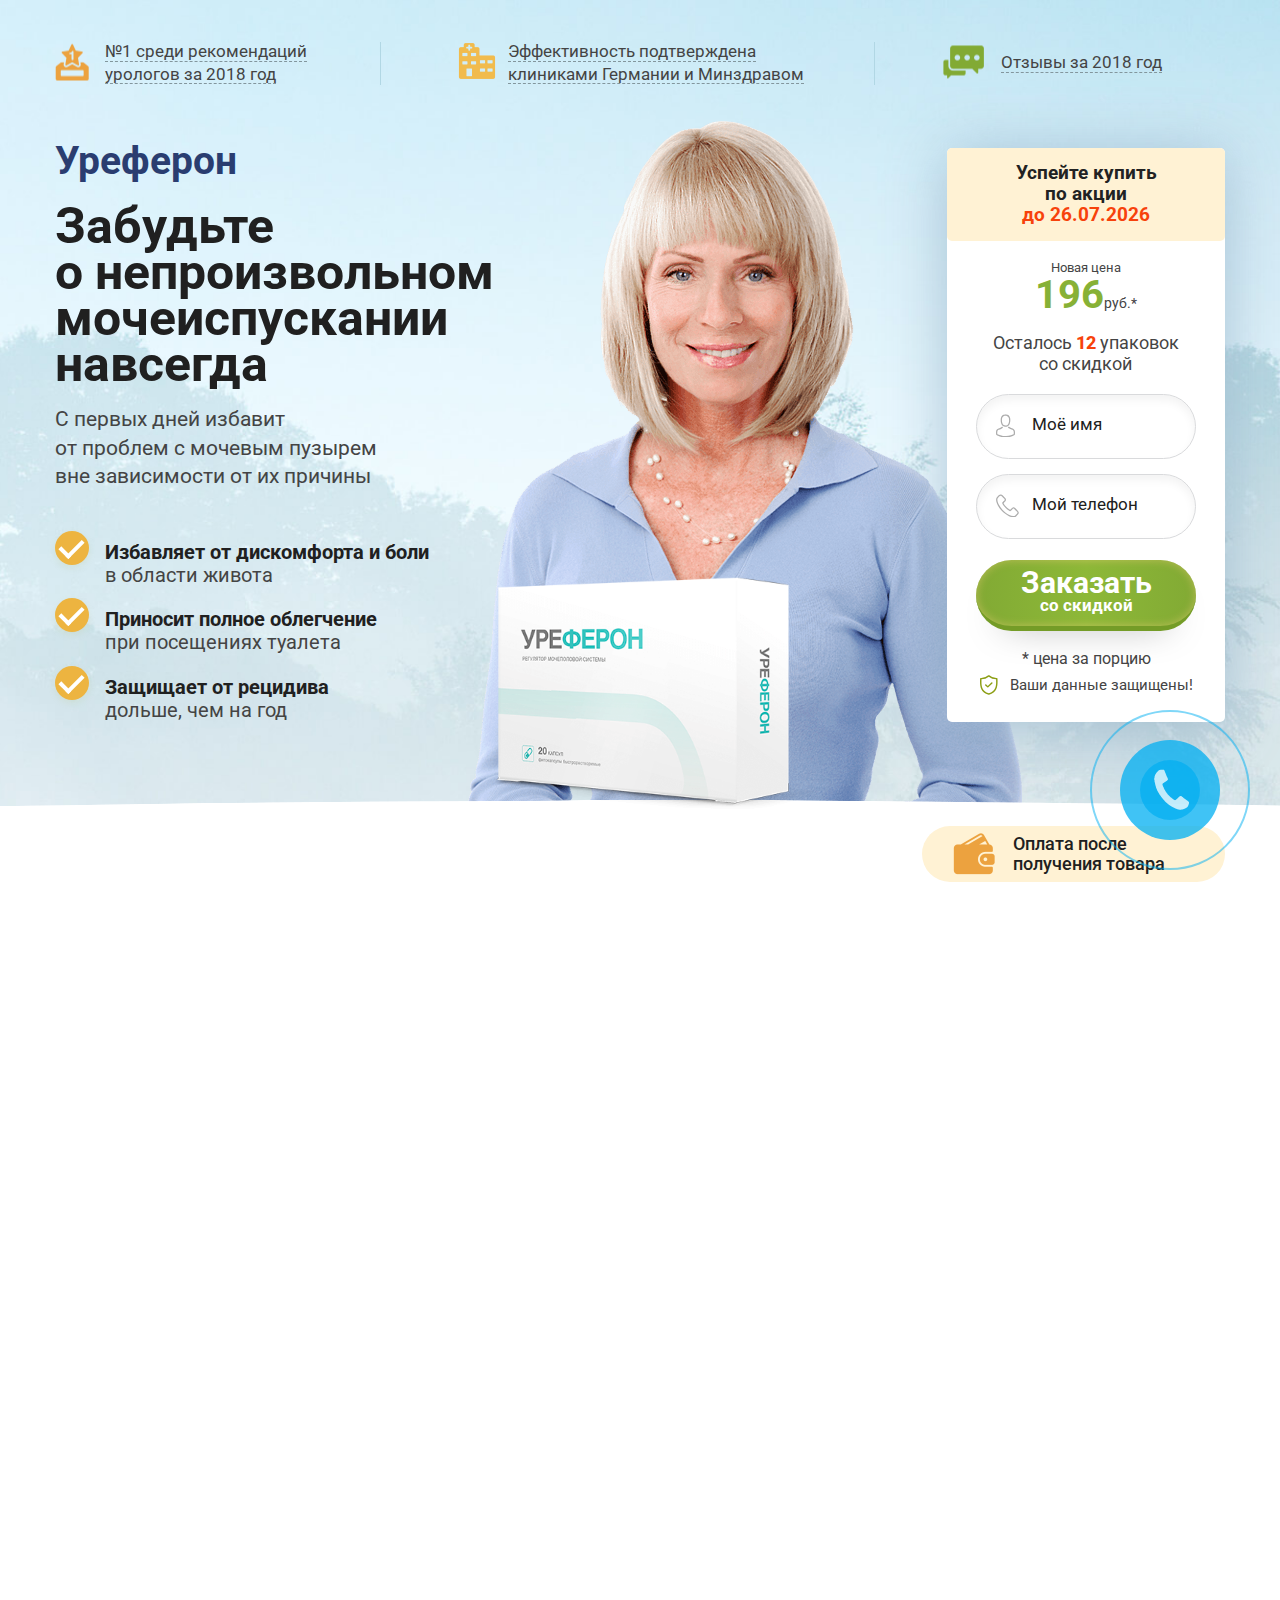
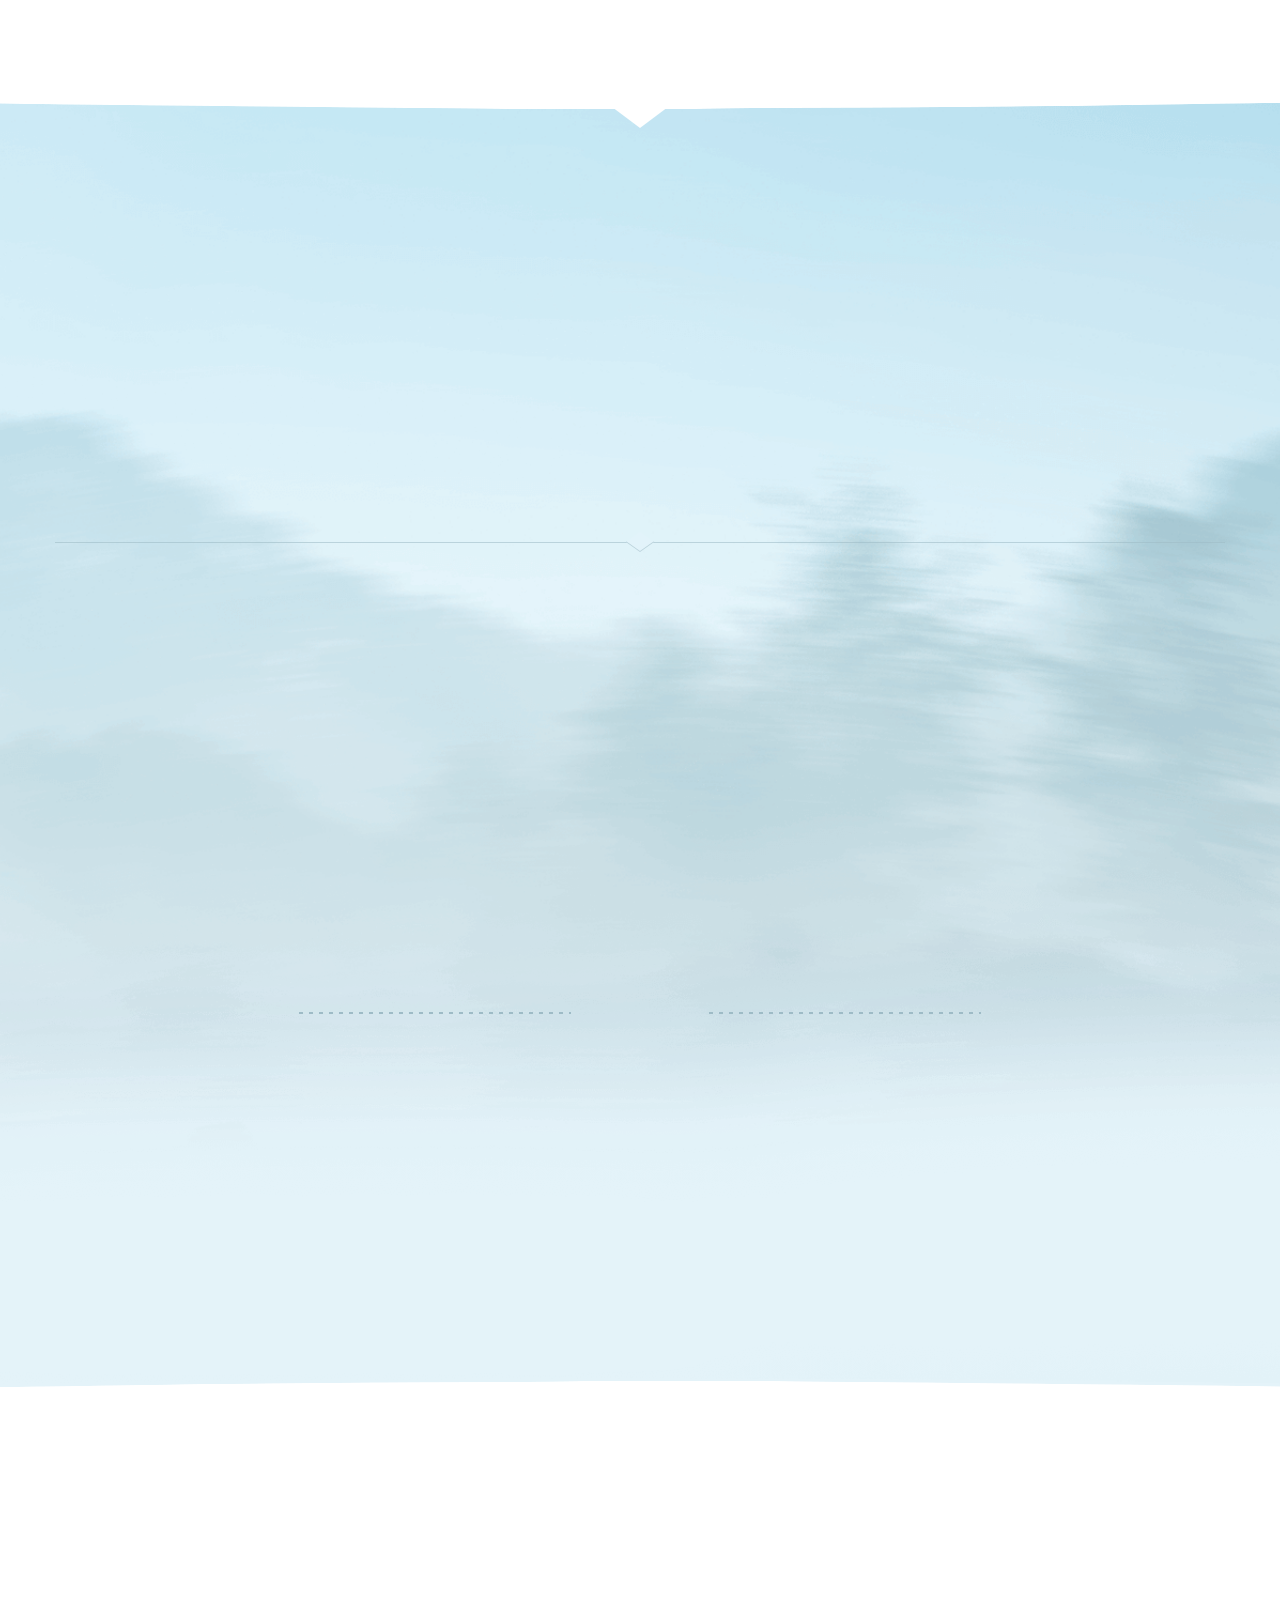
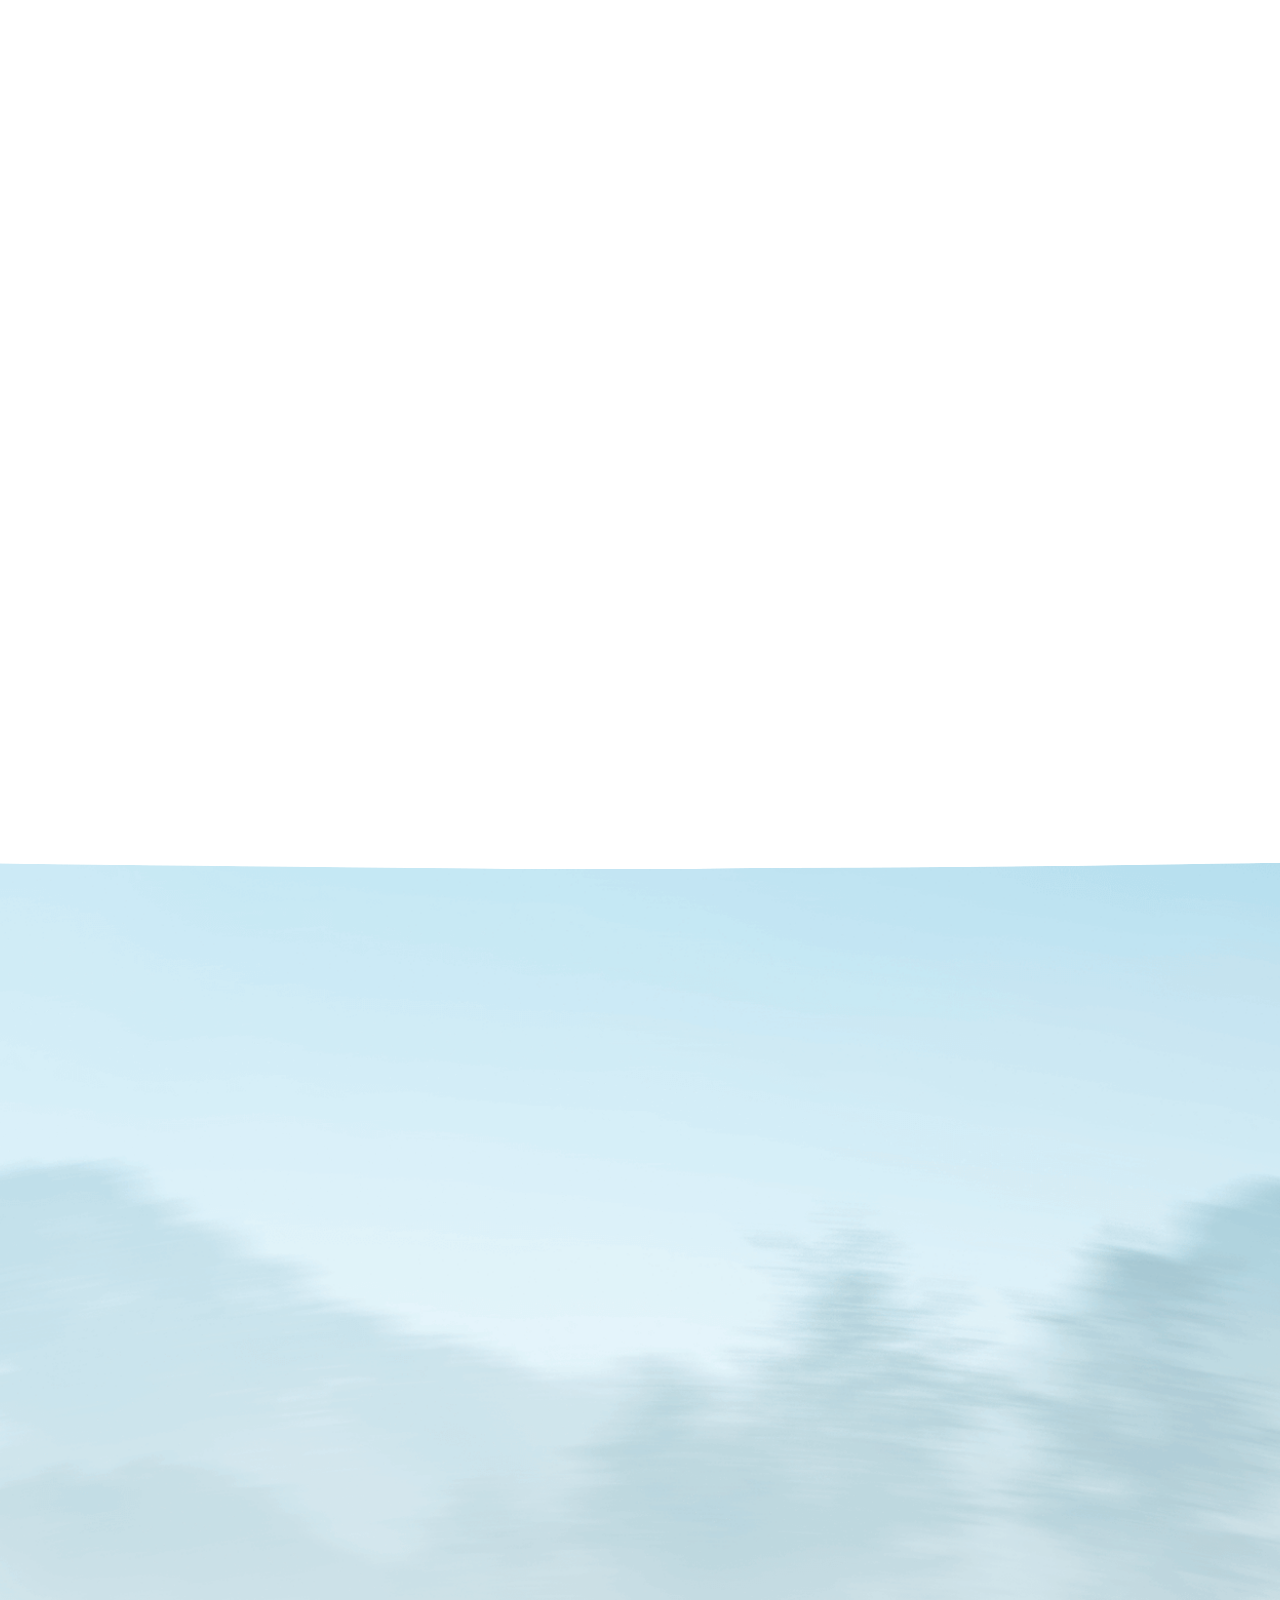
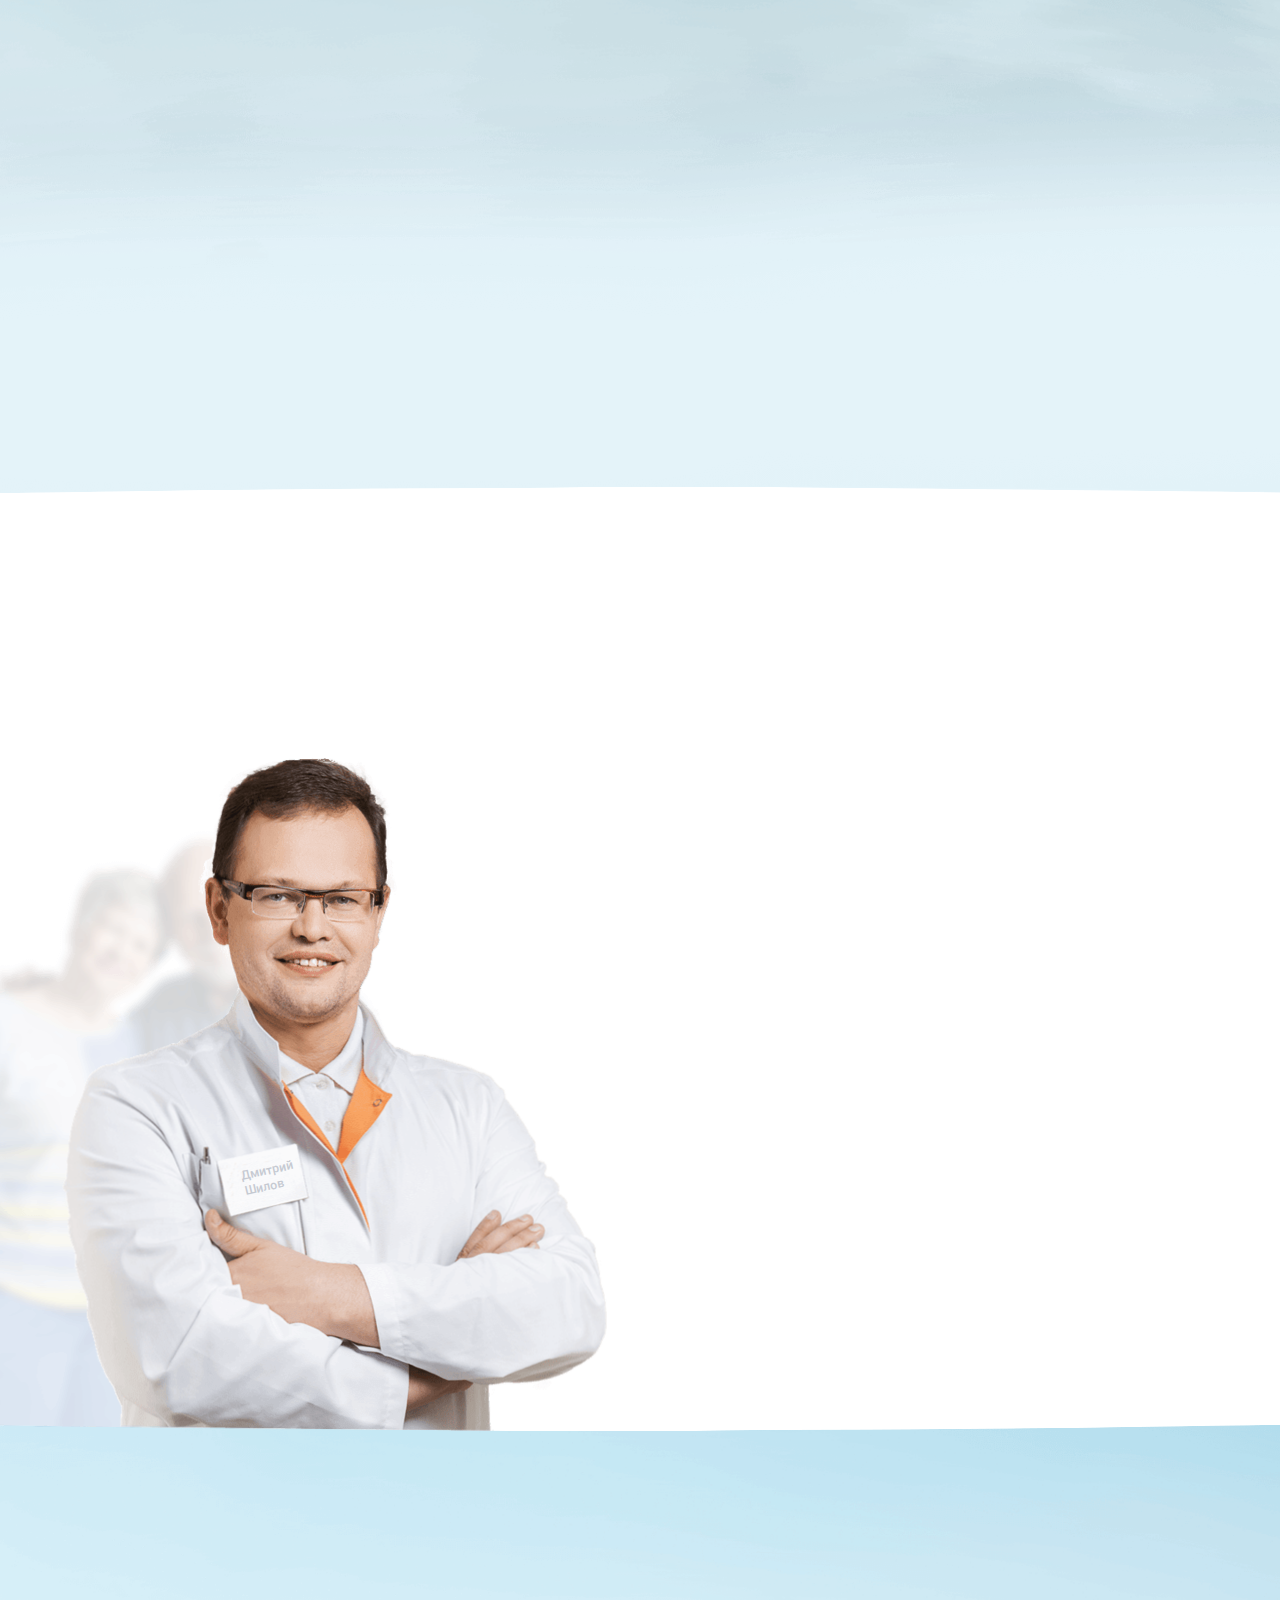
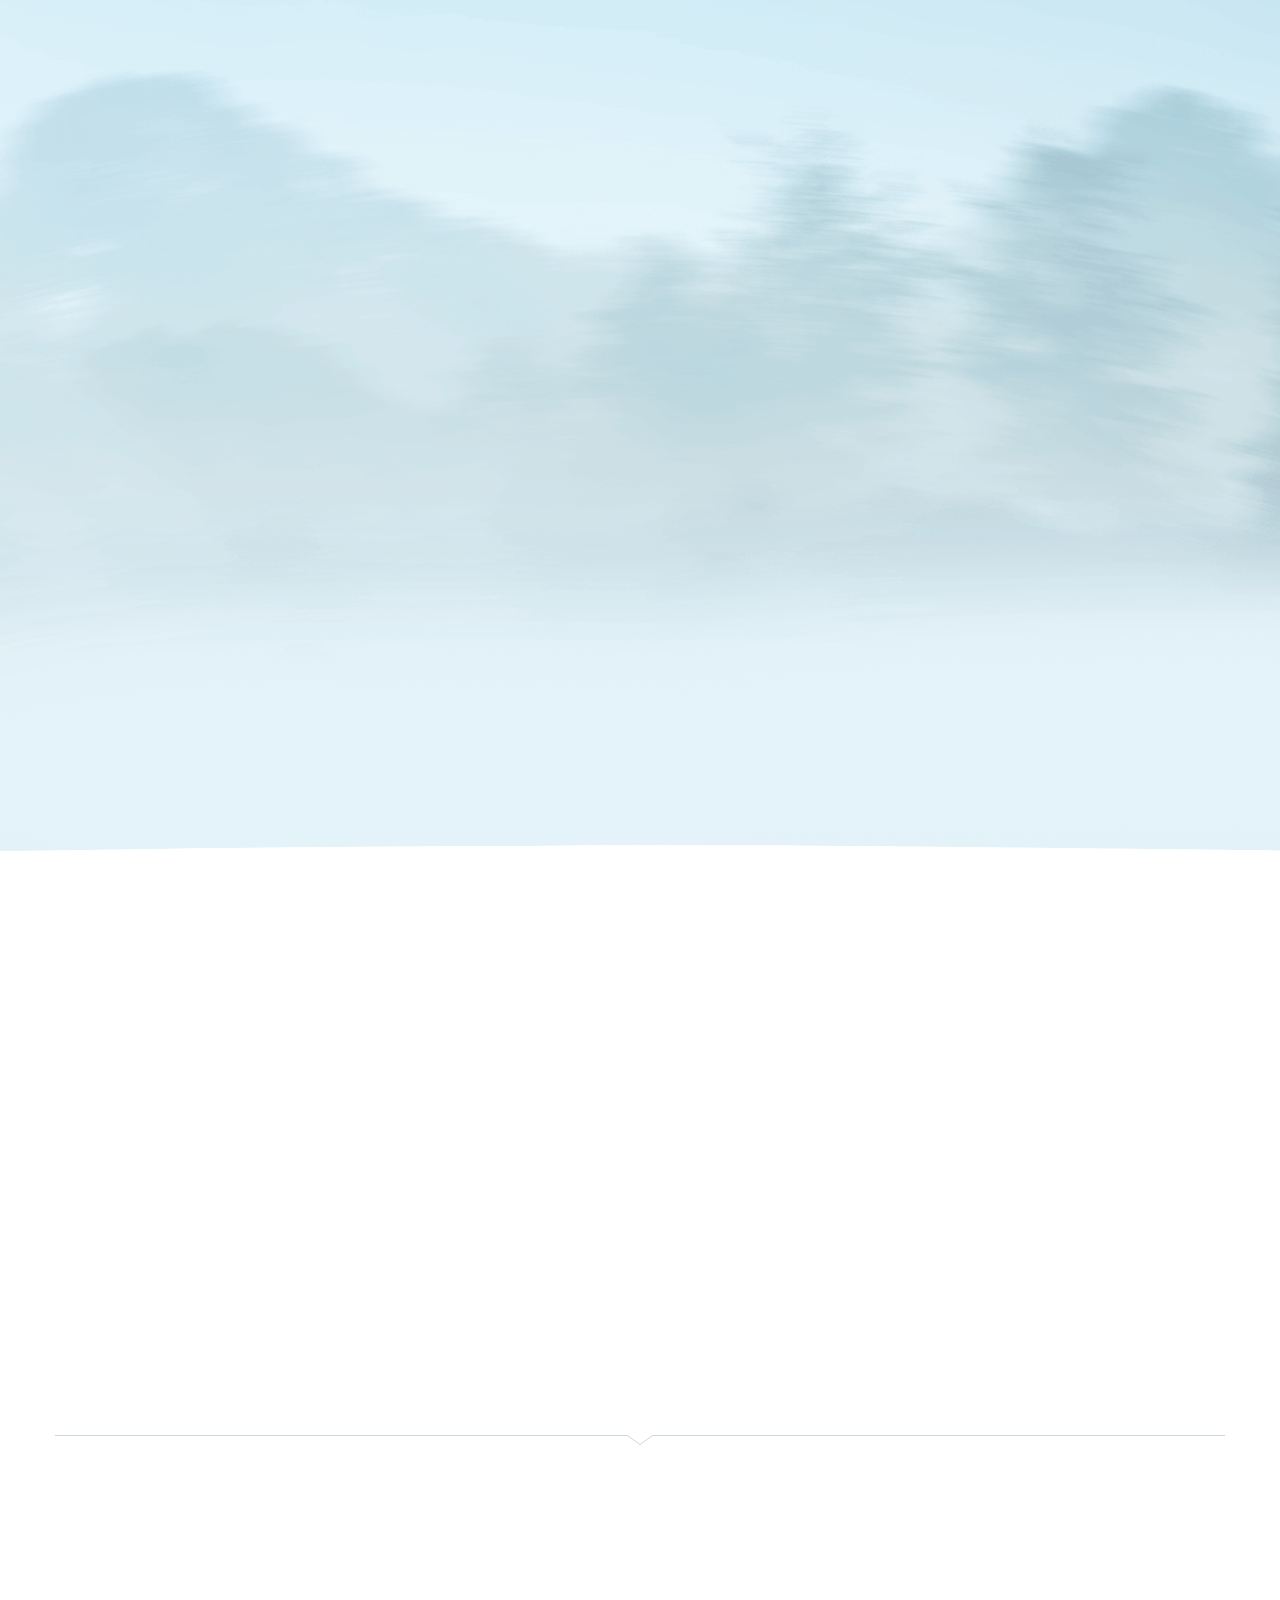
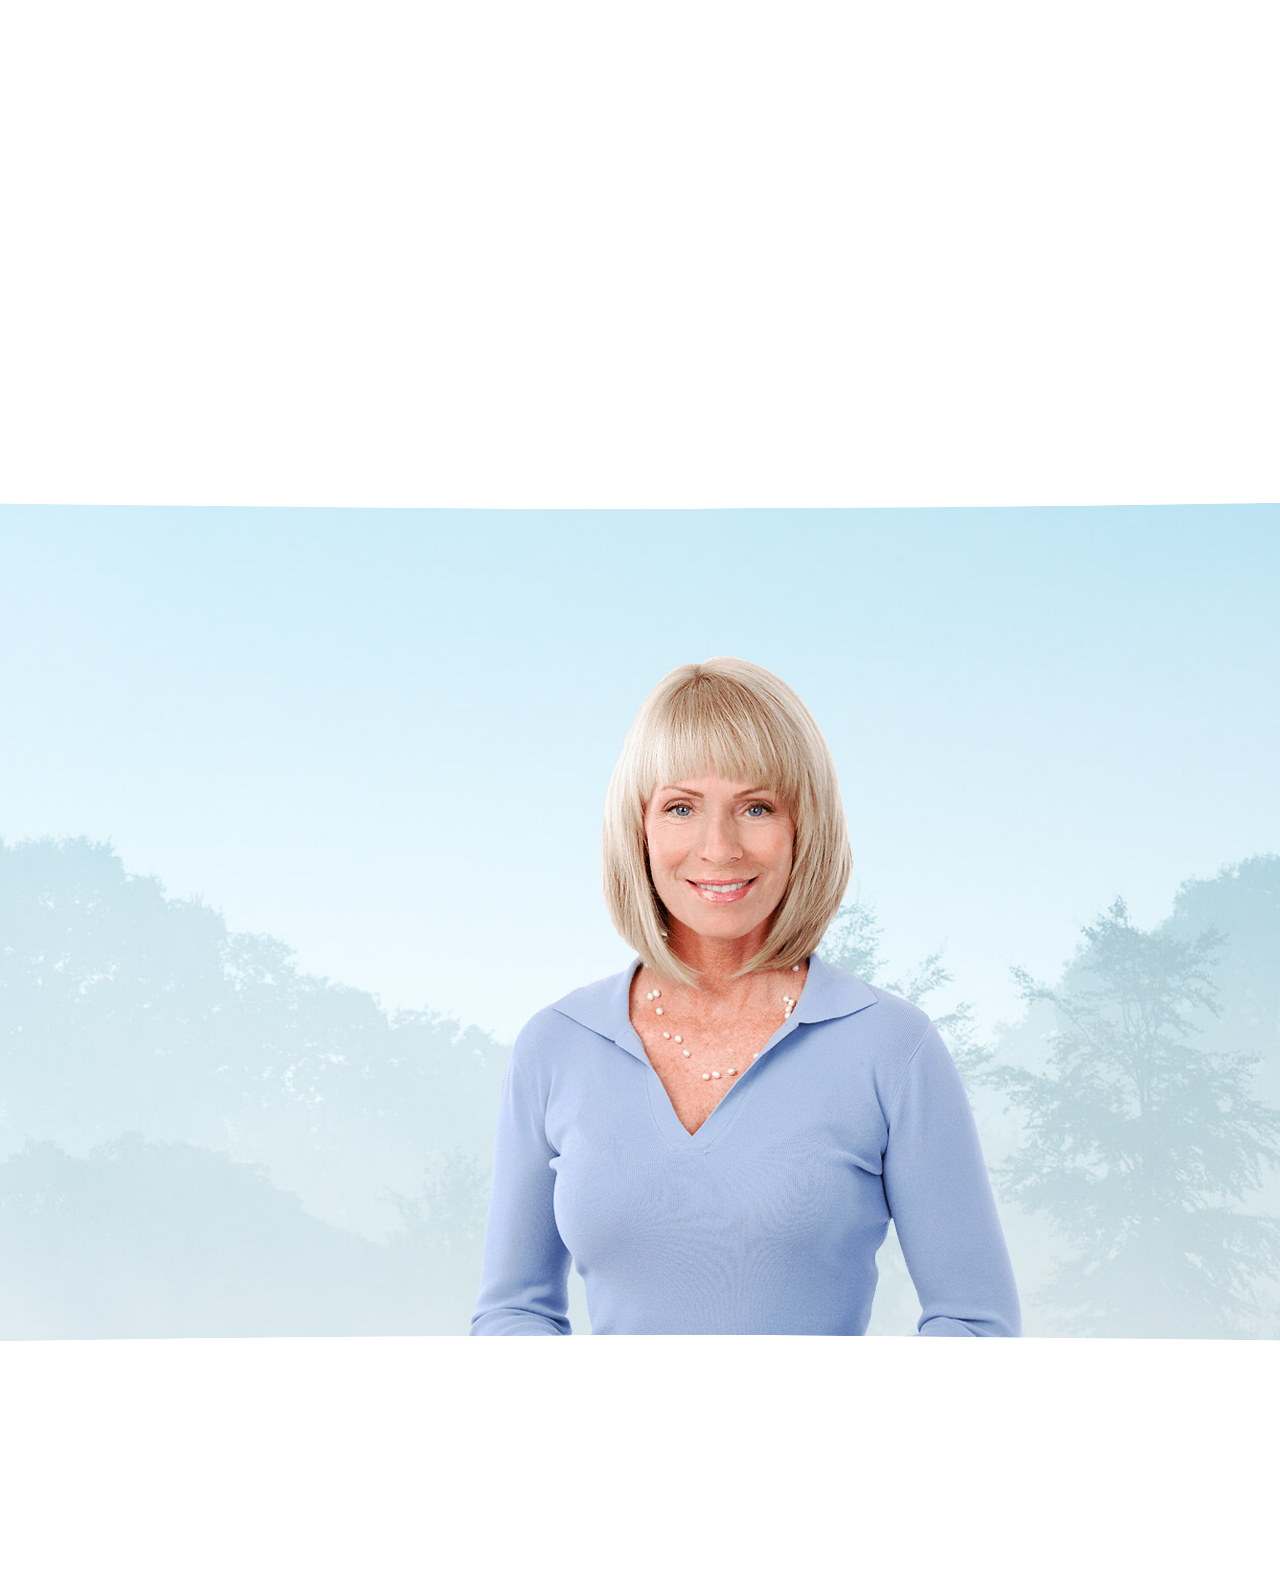
==== commit 9fec4e30: "wefjknewfewfwef" ====
--- a/land/index.html
+++ b/land/index.html
@@ -48,7 +48,7 @@
 					<div class="price__new">
 						<span class="price__title">Новая цена</span>
 						<div class="price__value">
-							<span class="price__number x_price_current">990</span>
+							<span class="price__number x_price_current">196</span>
 							<span class="price__currency x_currency">руб.</span>
 						</div>
 					</div>
@@ -280,7 +280,7 @@
 				</div> -->
 				<div class="newlife-newprice">
 					<div class="newlife-newprice__title">Новая цена</div>
-					<div class="newlife-newprice__value x_price_current">990</div>
+					<div class="newlife-newprice__value x_price_current">196</div>
 					<div class="newlife-newprice__current "><span class="x_currency">руб</span>*</div>
 				</div>
 			</div>
@@ -514,7 +514,7 @@
 					<div class="price__new">
 						<span class="price__title">Новая цена</span>
 						<div class="price__value">
-							<span class="price__number x_price_current">990</span>
+							<span class="price__number x_price_current">196</span>
 							<span class="price__currency x_currency">руб.</span>
 						</div>
 					</div>
@@ -605,7 +605,7 @@
                     <div class="price__new">
                         <span class="price__title">Новая цена</span>
                         <div class="price__value">
-                            <span class="price__number x_price_current">990</span>
+                            <span class="price__number x_price_current">196</span>
                             <span class="price__currency x_currency">руб.</span>
                         </div>
                     </div>
